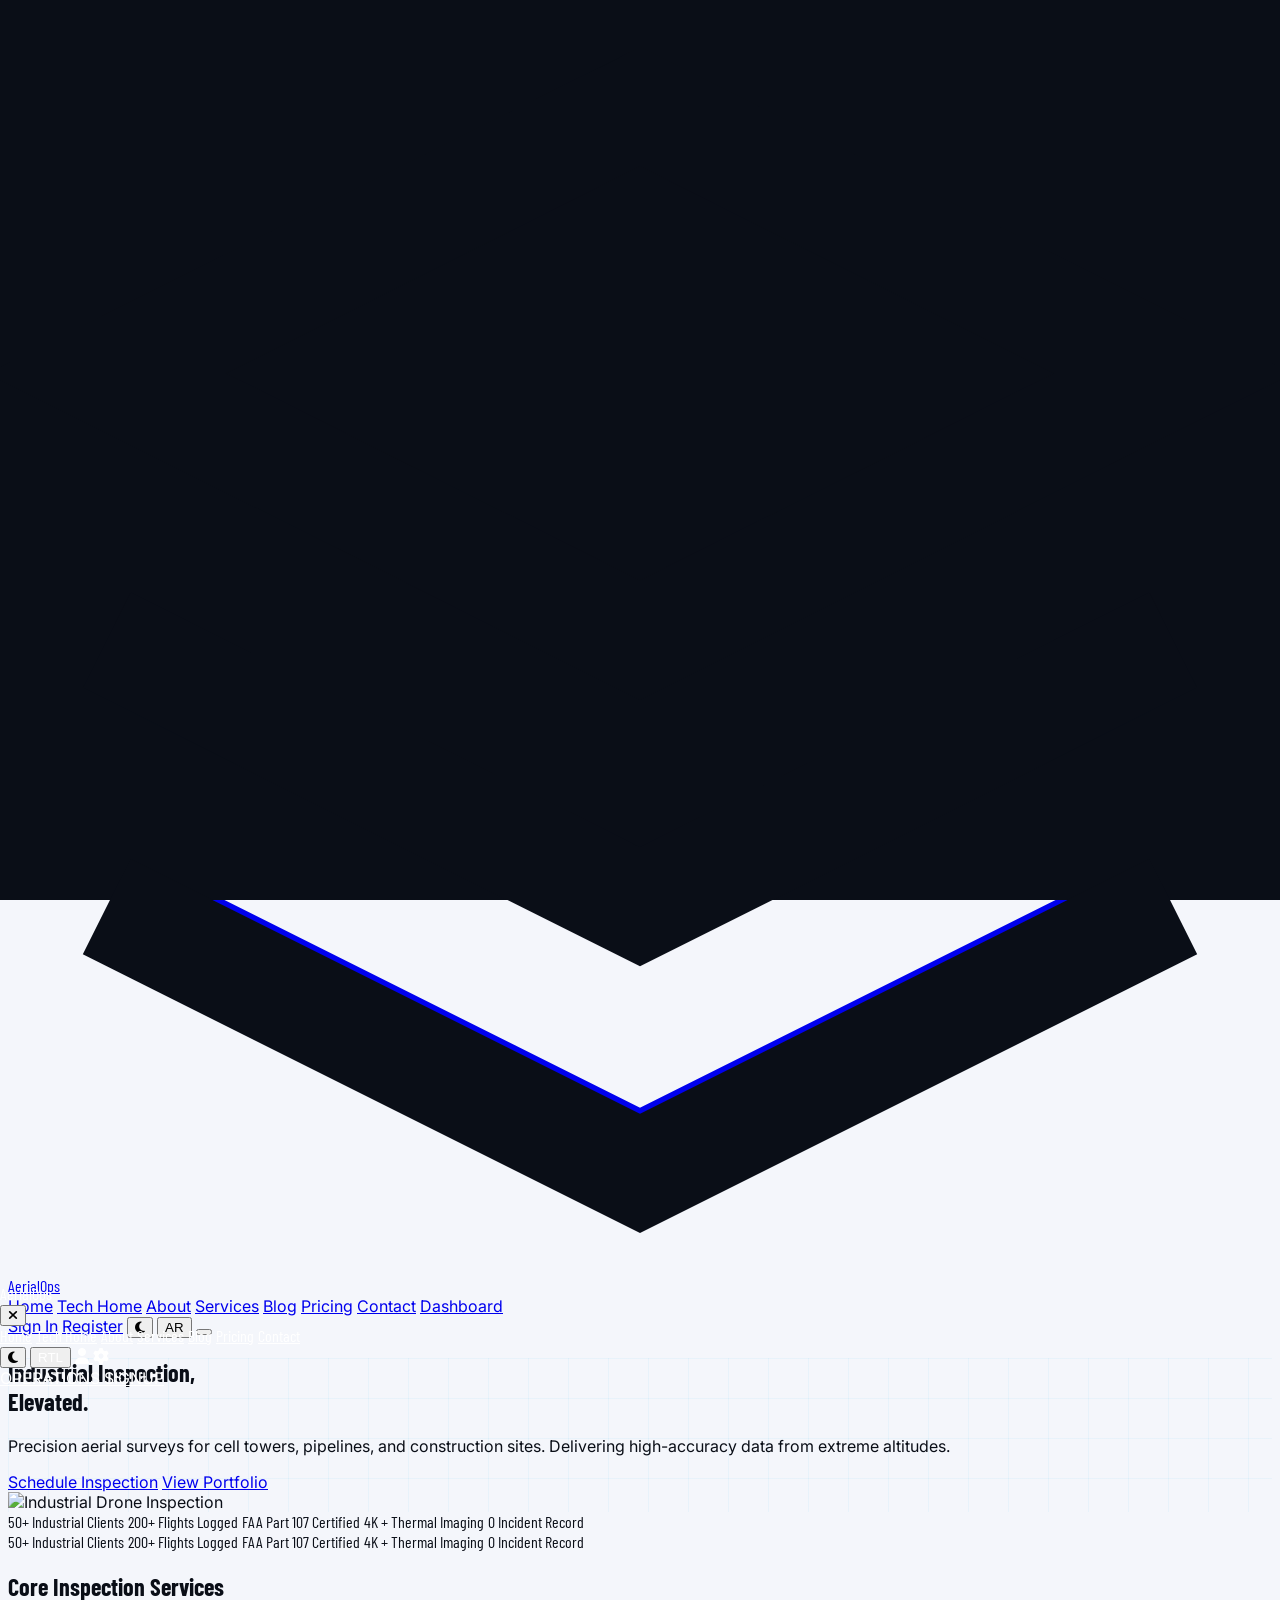
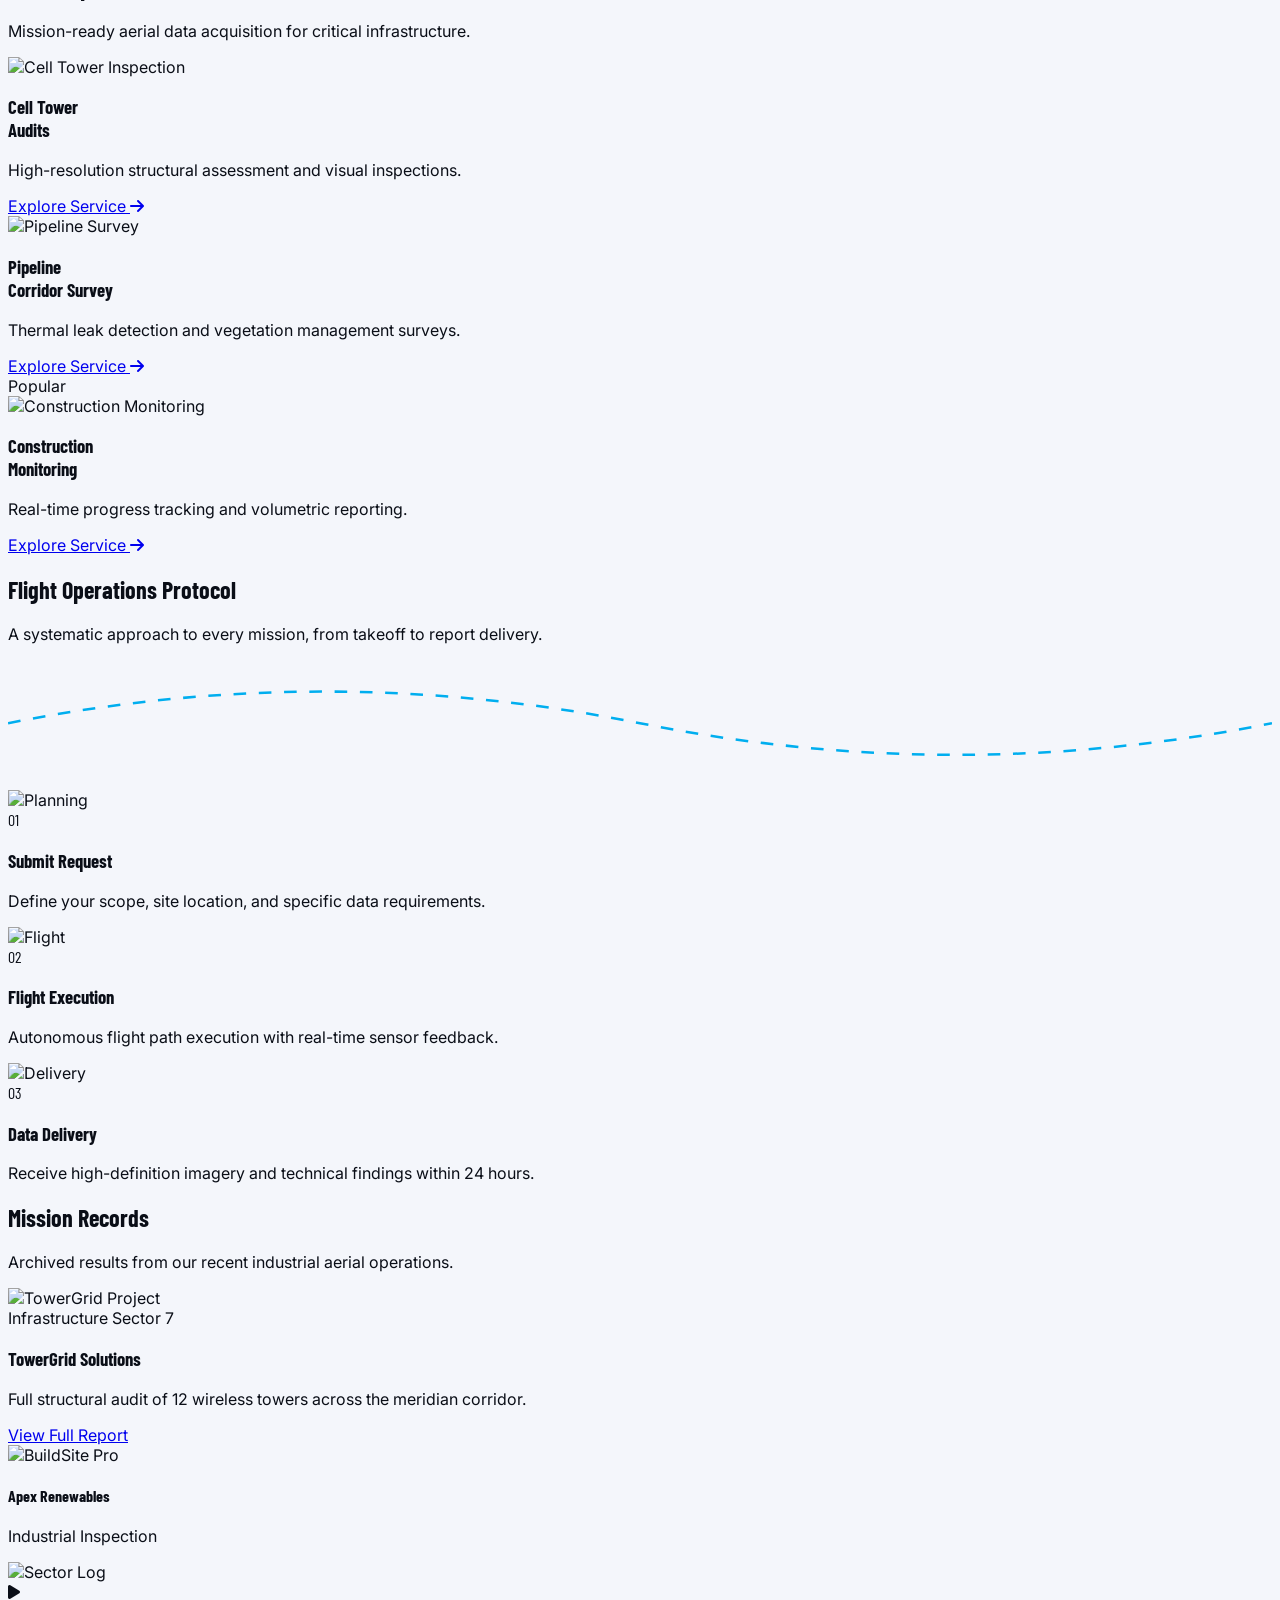
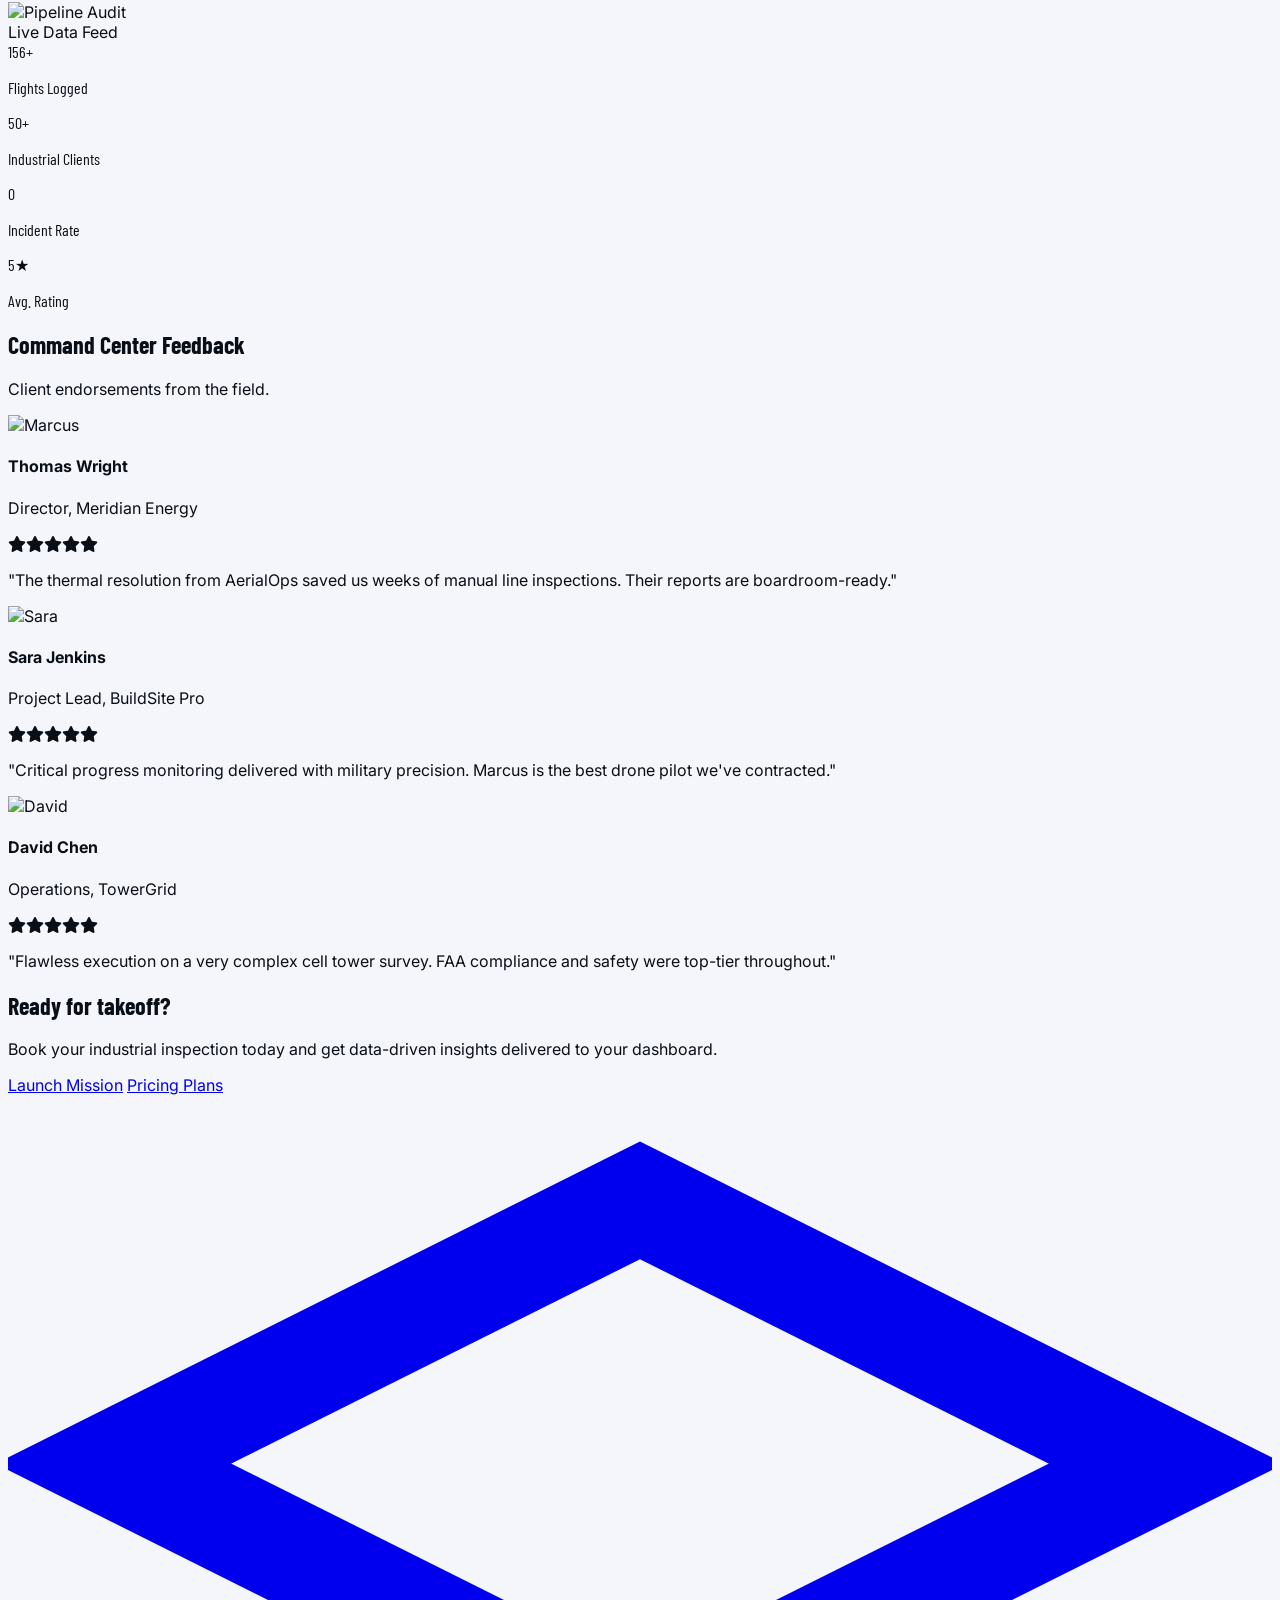
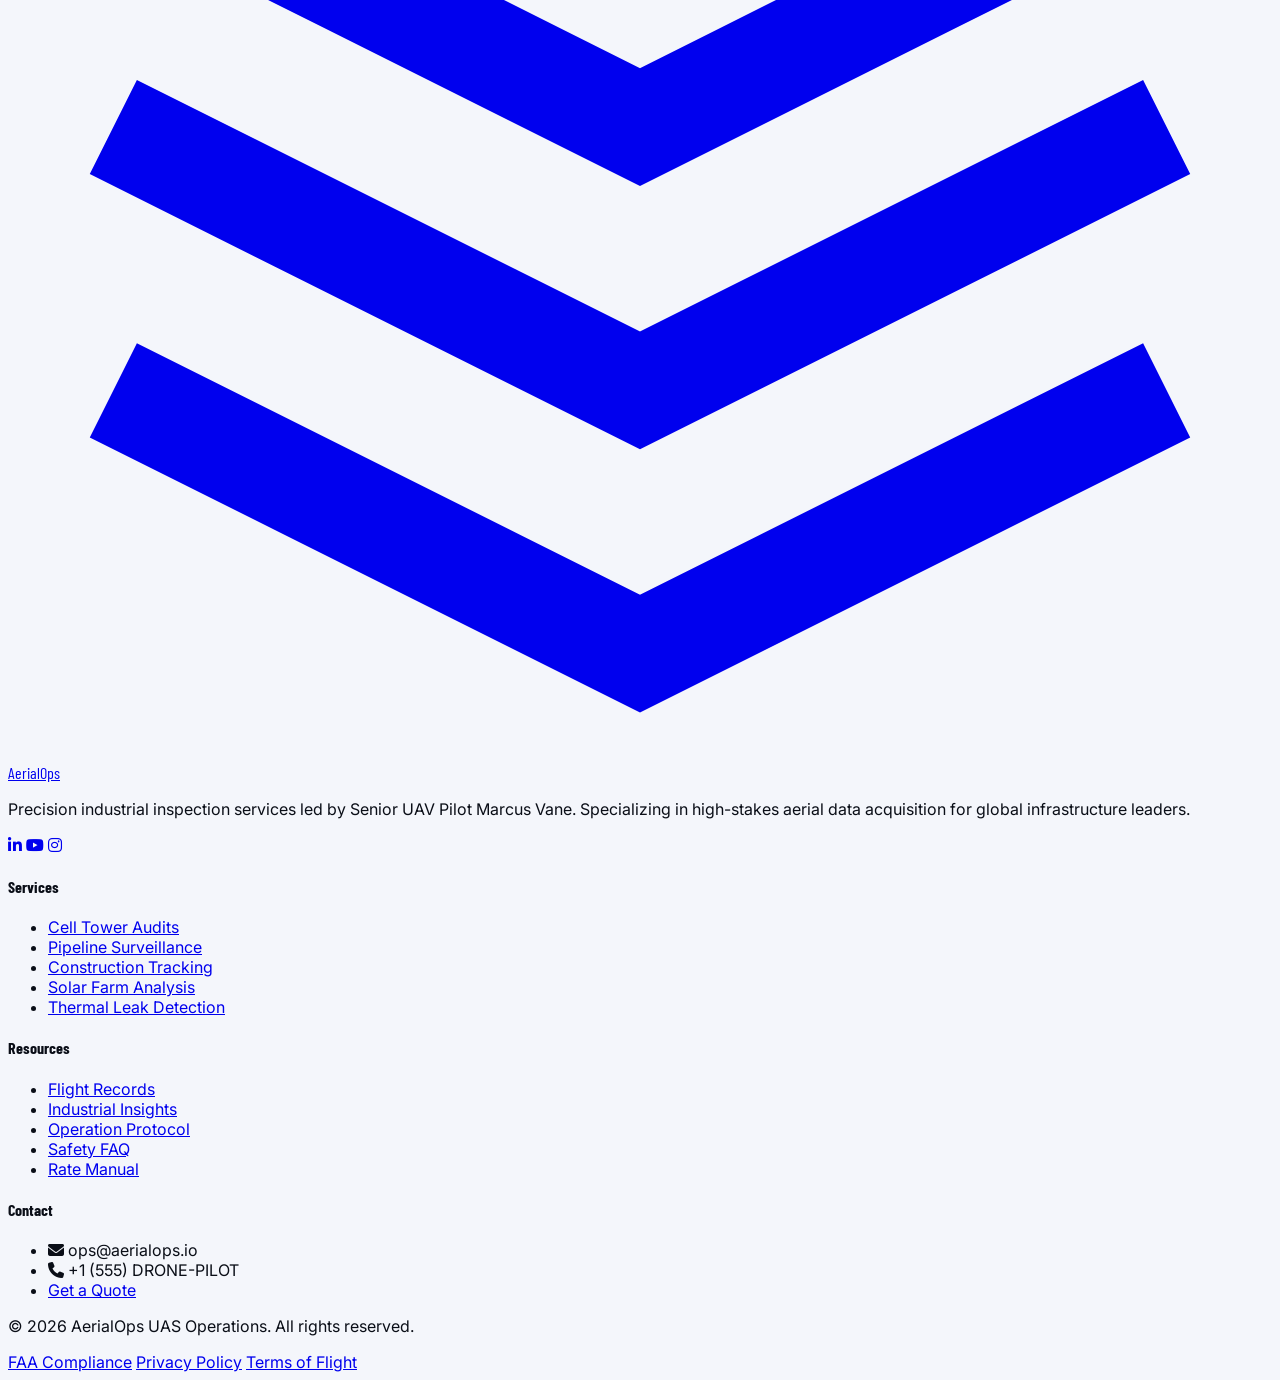
==== index.html @ 82e554b5 "Add files via upload First commit" ====
<!DOCTYPE html>
<html lang="en" dir="ltr" data-theme="light">

<head>
    <meta charset="UTF-8">
    <meta name="viewport" content="width=device-width, initial-scale=1, shrink-to-fit=no">
    <title>AerialOps — Industrial Drone Inspection Services</title>
    <meta name="description"
        content="Professional drone inspection services for cell towers, pipelines and construction sites. FAA certified. 200+ flights logged.">

    <!-- TAILWIND CDN -->
    <script src="https://cdn.tailwindcss.com"></script>
    <script>
        tailwind.config = {
            darkMode: 'class',
            theme: {
                extend: {
                    colors: {
                        primary: '#0A0E17',
                        secondary: '#E8EDF5',
                        accent: '#00AEEF',
                        status: '#F59E0B',
                        darkBg: '#080C14',
                        lightBg: '#F4F6FB',
                    },
                    fontFamily: {
                        'barlow-condensed': ['"Barlow Condensed"', 'sans-serif'],
                        'inter': ['Inter', 'sans-serif'],
                    }
                }
            }
        }
    </script>

    <!-- FONTS & ICONS -->
    <link rel="stylesheet" href="https://cdnjs.cloudflare.com/ajax/libs/font-awesome/6.4.0/css/all.min.css">
    <link rel="stylesheet" href="assets/css/style.css">
    <link rel="stylesheet" href="assets/css/dark-mode.css">
    <link rel="stylesheet" href="assets/css/rtl.css">
</head>

<body class="bg-lightBg text-primary dark:bg-darkBg dark:text-secondary selection:bg-accent selection:text-white">

    <!-- SKIP TO CONTENT -->
    <a href="#main-content"
        class="sr-only focus:not-sr-only fixed top-4 left-4 z-[100] bg-accent text-white px-4 py-2 rounded">Skip to
        content</a>

    <!-- HEADER -->
    <header
        class="fixed top-0 left-0 w-full z-50 bg-white/80 dark:bg-darkBg/80 backdrop-blur-md border-b border-gray-200 dark:border-white/10">
        <nav class="container mx-auto px-4 h-20 flex items-center justify-between">
            <!-- LOGO -->
            <a href="index.html" class="flex items-center gap-2 group">
                <div class="relative w-10 h-10 flex items-center justify-center">
                    <svg class="w-8 h-8 text-primary dark:text-secondary group-hover:text-accent transition-colors"
                        viewBox="0 0 24 24" fill="none" stroke="currentColor" stroke-width="2">
                        <path d="M12 2L2 7l10 5 10-5-10-5zM2 17l10 5 10-5M2 12l10 5 10-5"></path>
                    </svg>
                    <div
                        class="absolute inset-0 animate-propeller opacity-0 group-hover:opacity-20 pointer-events-none">
                        <div class="absolute top-0 left-1/2 -translate-x-1/2 w-1 h-3 bg-accent rounded-full"></div>
                        <div class="absolute bottom-0 left-1/2 -translate-x-1/2 w-1 h-3 bg-accent rounded-full"></div>
                    </div>
                </div>
                <span class="font-barlow-condensed text-2xl font-bold tracking-tight uppercase">AerialOps</span>
            </a>

            <!-- DESKTOP NAV -->
            <div class="hidden xl:flex items-center gap-8">
                <a href="index.html" class="nav-link font-medium hover:text-accent transition-colors">Home</a>
                <a href="home-2.html" class="nav-link font-medium hover:text-accent transition-colors">Tech Home</a>
                <a href="about.html" class="nav-link font-medium hover:text-accent transition-colors">About</a>
                <a href="services.html" class="nav-link font-medium hover:text-accent transition-colors">Services</a>
                <a href="blog.html" class="nav-link font-medium hover:text-accent transition-colors">Blog</a>
                <a href="pricing.html" class="nav-link font-medium hover:text-accent transition-colors">Pricing</a>
                <a href="contact.html" class="nav-link font-medium hover:text-accent transition-colors">Contact</a>
                <a href="dashboard.html" class="nav-link font-medium hover:text-accent transition-colors">Dashboard</a>
            </div>

            <!-- CTAs & TOGGLES -->
            <div class="flex items-center gap-4">
                <a href="login.html"
                    class="hidden sm:inline-block px-4 py-2 border-2 border-primary dark:border-secondary font-semibold rounded hover:bg-primary hover:text-white dark:hover:bg-secondary dark:hover:text-primary transition-all">Sign
                    In</a>
                <a href="signup.html"
                    class="hidden sm:inline-block bg-accent text-white px-4 py-2 rounded font-bold hover:scale-105 transition-transform active:scale-95">Register</a>

                <button onclick="toggleTheme()"
                    class="theme-toggle w-10 h-10 flex items-center justify-center rounded-full bg-gray-100 dark:bg-white/5 hover:bg-accent hover:text-white transition-colors">
                    <i class="fas fa-moon"></i>
                </button>

                <button onclick="toggleRTL()"
                    class="rtl-toggle w-10 h-10 flex items-center justify-center rounded-full bg-gray-100 dark:bg-white/5 hover:bg-accent hover:text-white transition-colors">
                    <span class="rtl-toggle-text font-bold text-sm">AR</span>
                </button>

                <button id="hamburger-btn"
                    class="xl:hidden w-10 h-10 flex flex-col justify-center items-center gap-1.5 focus:outline-none"
                    aria-label="Menu">
                    <span class="w-6 h-0.5 bg-primary dark:bg-secondary rounded-full transition-transform"></span>
                    <span class="w-6 h-0.5 bg-primary dark:bg-secondary rounded-full transition-opacity"></span>
                    <span class="w-6 h-0.5 bg-primary dark:bg-secondary rounded-full transition-transform"></span>
                </button>
            </div>
            <div id="mobile-menu"
                class="hidden fixed inset-0 z-[999] bg-primary dark:bg-darkBg flex flex-col items-center justify-between p-8 xl:hidden transition-all duration-300">

                <!-- Header Row -->
                <div class="w-full flex justify-between items-center pt-2">
                    <div class="flex items-center gap-2 group">
                        <div class="relative w-10 h-10 flex items-center justify-center">
                            <svg class="w-8 h-8 text-white group-hover:text-accent transition-colors"
                                viewBox="0 0 24 24" fill="none" stroke="currentColor" stroke-width="2">
                                <path d="M12 2L2 7l10 5 10-5-10-5zM2 17l10 5 10-5M2 12l10 5 10-5"></path>
                            </svg>
                            <div
                                class="absolute inset-0 animate-propeller opacity-0 group-hover:opacity-20 pointer-events-none">
                                <div class="absolute top-0 left-1/2 -translate-x-1/2 w-1 h-3 bg-accent rounded-full">
                                </div>
                                <div class="absolute bottom-0 left-1/2 -translate-x-1/2 w-1 h-3 bg-accent rounded-full">
                                </div>
                            </div>
                        </div>
                        <span
                            class="font-barlow-condensed text-2xl font-bold tracking-tight uppercase text-white">AerialOps</span>
                    </div>
                    <button id="close-menu-btn"
                        class="w-12 h-12 flex items-center justify-center rounded-full bg-white/10 text-white hover:bg-accent transition-all">
                        <i class="fas fa-times text-2xl"></i>
                    </button>
                </div>

                <!-- Main Navigation Links -->
                <div class="flex flex-col items-center gap-6 text-center">
                    <a href="index.html"
                        class="font-barlow-condensed text-4xl font-bold uppercase text-white hover:text-accent tracking-tighter transition-all">Home</a>
                    <a href="home-2.html"
                        class="font-barlow-condensed text-4xl font-bold uppercase text-white hover:text-accent tracking-tighter transition-all">Tech
                        Home</a>
                    <a href="about.html"
                        class="font-barlow-condensed text-4xl font-bold uppercase text-white hover:text-accent tracking-tighter transition-all">About</a>
                    <a href="services.html"
                        class="font-barlow-condensed text-4xl font-bold uppercase text-white hover:text-accent tracking-tighter transition-all">Services</a>
                    <a href="blog.html"
                        class="font-barlow-condensed text-4xl font-bold uppercase text-white hover:text-accent tracking-tighter transition-all">Blog</a>
                    <a href="pricing.html"
                        class="font-barlow-condensed text-4xl font-bold uppercase text-white hover:text-accent tracking-tighter transition-all">Pricing</a>
                    <a href="contact.html"
                        class="font-barlow-condensed text-4xl font-bold uppercase text-white hover:text-accent tracking-tighter transition-all">Contact</a>
                </div>

                <!-- Mission Action Deck -->
                <div class="w-full">
                    <div class="grid grid-cols-4 gap-4 mb-6">
                        <button onclick="toggleTheme()"
                            class="aspect-square flex items-center justify-center rounded-2xl bg-white/5 text-white hover:bg-accent transition-all">
                            <i class="fas fa-moon text-xl"></i>
                        </button>
                        <button onclick="toggleRTL()"
                            class="aspect-square flex items-center justify-center rounded-2xl bg-white/5 text-white hover:bg-accent transition-all">
                            <span class="font-bold text-xs uppercase">RTL</span>
                        </button>
                        <a href="login.html"
                            class="aspect-square flex items-center justify-center rounded-2xl bg-white/5 text-white hover:bg-accent transition-all">
                            <i class="fas fa-user text-xl"></i>
                        </a>
                        <a href="dashboard.html"
                            class="aspect-square flex items-center justify-center rounded-2xl bg-white/5 text-white hover:bg-accent transition-all">
                            <i class="fas fa-cog text-xl"></i>
                        </a>
                    </div>
                    <a href="signup.html"
                        class="w-full block text-center py-5 bg-accent text-white rounded-2xl font-black uppercase tracking-[0.2em] text-sm hover:scale-[1.02] transition-all active:scale-95 shadow-xl shadow-accent/20">OPERATIONS
                        SIGNUP</a>
                </div>
            </div>
    </header>

    <main id="main-content" class="pt-20">

        <!-- HERO SECTION -->
        <section class="h-screen min-h-[700px] relative overflow-hidden bg-primary grid-overlay">
            <div class="container mx-auto px-4 h-full flex flex-col lg:flex-row items-center justify-between gap-12">
                <!-- HERO TEXT -->
                <div class="lg:w-7/12 flex flex-col gap-6 z-10 hero-content text-start">
                    <h1 class="font-barlow-condensed text-5xl md:text-7xl font-extrabold uppercase text-secondary leading-tight tracking-tight reveal-on-scroll"
                        style="transition-delay: 0.1s">
                        Industrial Inspection, <br> <span class="text-accent">Elevated.</span>
                    </h1>
                    <p class="text-xl md:text-2xl text-secondary/80 max-w-xl font-light leading-relaxed reveal-on-scroll"
                        style="transition-delay: 0.3s">
                        Precision aerial surveys for cell towers, pipelines, and construction sites. Delivering
                        high-accuracy data from extreme altitudes.
                    </p>
                    <div class="flex flex-wrap gap-4 mt-6 reveal-on-scroll" style="transition-delay: 0.5s">
                        <a href="pricing.html"
                            class="bg-accent hover:bg-accent/80 text-white px-8 py-4 rounded-md font-bold text-lg transition-all animate-glow-pulse">Schedule
                            Inspection</a>
                        <a href="portfolio.html"
                            class="border-2 border-secondary text-secondary hover:bg-secondary hover:text-primary px-8 py-4 rounded-md font-bold text-lg transition-all">View
                            Portfolio</a>
                    </div>
                </div>

                <!-- HERO VISUAL -->
                <div class="lg:w-5/12 relative z-10 flex justify-center items-center">
                    <div class="relative animate-float-orbit">
                        <img src="https://images.unsplash.com/photo-1508614589041-895b88991e3e?w=800&q=80"
                            alt="Industrial Drone Inspection"
                            class="w-full max-w-[500px] rounded-3xl shadow-2xl shadow-accent/20 border-4 border-white/10 object-cover aspect-[4/3]"
                            loading="priority">



                    </div>
                    <!-- SCANNING LINE ANIMATION -->
                    <div
                        class="absolute inset-x-0 h-0.5 bg-accent/30 shadow-[0_0_15px_rgba(0,174,239,0.5)] z-20 animate-scan">
                    </div>
                </div>
            </div>

            <!-- CSS DOT PARTICLES -->
            <div class="absolute inset-0 z-0 pointer-events-none opacity-30">
                <div class="p-dot absolute top-[10%] left-[5%] w-2 h-2 bg-accent rounded-full animate-float"></div>
                <div
                    class="p-dot absolute top-[40%] left-[15%] w-3 h-3 bg-secondary rounded-full animate-float delay-75">
                </div>
                <div class="p-dot absolute top-[80%] left-[10%] w-1 h-1 bg-accent rounded-full animate-float delay-150">
                </div>
                <div
                    class="p-dot absolute top-[20%] right-[10%] w-2 h-2 bg-accent rounded-full animate-float delay-300">
                </div>
            </div>
        </section>

        <!-- SECTION 1: TRUST BAR (Marquee) -->
        <section class="py-12 bg-primary border-y border-white/10 overflow-hidden relative z-20">
            <div class="flex whitespace-nowrap animate-marquee">
                <div class="flex items-center gap-12 px-12">
                    <span class="font-barlow-condensed text-3xl text-secondary font-bold uppercase tracking-widest">50+
                        Industrial Clients</span>
                    <span class="w-2 h-2 bg-accent rounded-full"></span>
                    <span class="font-barlow-condensed text-3xl text-secondary font-bold uppercase tracking-widest">200+
                        Flights Logged</span>
                    <span class="w-2 h-2 bg-accent rounded-full"></span>
                    <span class="font-barlow-condensed text-3xl text-secondary font-bold uppercase tracking-widest">FAA
                        Part 107 Certified</span>
                    <span class="w-2 h-2 bg-accent rounded-full"></span>
                    <span class="font-barlow-condensed text-3xl text-secondary font-bold uppercase tracking-widest">4K +
                        Thermal Imaging</span>
                    <span class="w-2 h-2 bg-accent rounded-full"></span>
                    <span class="font-barlow-condensed text-3xl text-secondary font-bold uppercase tracking-widest">0
                        Incident Record</span>
                    <span class="w-2 h-2 bg-accent rounded-full"></span>
                </div>
                <!-- Duplicate for seamless loop -->
                <div class="flex items-center gap-12 px-12">
                    <span class="font-barlow-condensed text-3xl text-secondary font-bold uppercase tracking-widest">50+
                        Industrial Clients</span>
                    <span class="w-2 h-2 bg-accent rounded-full"></span>
                    <span class="font-barlow-condensed text-3xl text-secondary font-bold uppercase tracking-widest">200+
                        Flights Logged</span>
                    <span class="w-2 h-2 bg-accent rounded-full"></span>
                    <span class="font-barlow-condensed text-3xl text-secondary font-bold uppercase tracking-widest">FAA
                        Part 107 Certified</span>
                    <span class="w-2 h-2 bg-accent rounded-full"></span>
                    <span class="font-barlow-condensed text-3xl text-secondary font-bold uppercase tracking-widest">4K +
                        Thermal Imaging</span>
                    <span class="w-2 h-2 bg-accent rounded-full"></span>
                    <span class="font-barlow-condensed text-3xl text-secondary font-bold uppercase tracking-widest">0
                        Incident Record</span>
                    <span class="w-2 h-2 bg-accent rounded-full"></span>
                </div>
            </div>
        </section>

        <!-- SECTION 2: SERVICES OVERVIEW (Angled Cards) -->
        <section class="py-20 bg-lightBg dark:bg-darkBg overflow-hidden">
            <div class="container mx-auto px-4">
                <div class="text-center mb-16 reveal-on-scroll">
                    <h2 class="font-barlow-condensed text-4xl md:text-5xl font-bold uppercase tracking-wide">Core
                        Inspection Services</h2>
                    <p class="text-lg mt-3 max-w-2xl mx-auto opacity-70">Mission-ready aerial data acquisition for
                        critical infrastructure.</p>
                </div>

                <div class="grid grid-cols-1 md:grid-cols-3 gap-8">
                    <!-- CARD 1 -->
                    <div class="group relative h-[450px] rounded-3xl overflow-hidden transition-all duration-500 lg:rotate-[-1deg] hover:rotate-0 reveal-on-scroll shadow-xl"
                        style="transition-delay: 0.1s">
                        <img src="https://images.unsplash.com/photo-1542744173-8e7e53415bb0?w=800&q=80"
                            alt="Cell Tower Inspection"
                            class="absolute inset-0 w-full h-full object-cover transition-transform duration-700 group-hover:scale-110">
                        <div class="absolute inset-0 bg-gradient-to-t from-primary/90 via-primary/30 to-transparent">
                        </div>
                        <div class="absolute inset-0 p-8 flex flex-col justify-end">
                            <h3 class="font-barlow-condensed text-3xl font-bold text-white mb-2 uppercase">Cell Tower
                                <br>Audits
                            </h3>
                            <p class="text-white/80 mb-6">High-resolution structural assessment and visual inspections.
                            </p>
                            <a href="service-details.html"
                                class="inline-flex items-center text-accent font-bold group-hover:gap-2 transition-all">Explore
                                Service <i class="fas fa-arrow-right ml-2 group-hover:ml-4 transition-all"></i></a>
                        </div>
                    </div>
                    <!-- CARD 2 -->
                    <div class="group relative h-[450px] rounded-3xl overflow-hidden transition-all duration-500 lg:rotate-0 reveal-on-scroll shadow-xl"
                        style="transition-delay: 0.2s">
                        <img src="https://images.unsplash.com/photo-1563906267088-b029e7101114?w=800&q=80"
                            alt="Pipeline Survey"
                            class="absolute inset-0 w-full h-full object-cover transition-transform duration-700 group-hover:scale-110">
                        <div class="absolute inset-0 bg-gradient-to-t from-primary/90 via-primary/30 to-transparent">
                        </div>
                        <div class="absolute inset-0 p-8 flex flex-col justify-end">
                            <h3 class="font-barlow-condensed text-3xl font-bold text-white mb-2 uppercase">Pipeline
                                <br>Corridor Survey
                            </h3>
                            <p class="text-white/80 mb-6">Thermal leak detection and vegetation management surveys.</p>
                            <a href="service-details.html"
                                class="inline-flex items-center text-accent font-bold group-hover:gap-2 transition-all">Explore
                                Service <i class="fas fa-arrow-right ml-2 group-hover:ml-4 transition-all"></i></a>
                        </div>
                        <div class="absolute top-6 right-6 px-4 py-1 bg-accent/20 border border-accent/50 rounded-full">
                            <span class="text-accent text-xs font-bold uppercase tracking-widest">Popular</span>
                        </div>
                    </div>
                    <!-- CARD 3 -->
                    <div class="group relative h-[450px] rounded-3xl overflow-hidden transition-all duration-500 lg:rotate-[1deg] hover:rotate-0 reveal-on-scroll shadow-xl"
                        style="transition-delay: 0.3s">
                        <img src="https://images.unsplash.com/photo-1581092160562-40aa08e78837?w=800&q=80"
                            alt="Construction Monitoring"
                            class="absolute inset-0 w-full h-full object-cover transition-transform duration-700 group-hover:scale-110">
                        <div class="absolute inset-0 bg-gradient-to-t from-primary/90 via-primary/30 to-transparent">
                        </div>
                        <div class="absolute inset-0 p-8 flex flex-col justify-end">
                            <h3 class="font-barlow-condensed text-3xl font-bold text-white mb-2 uppercase">Construction
                                <br>Monitoring
                            </h3>
                            <p class="text-white/80 mb-6">Real-time progress tracking and volumetric reporting.</p>
                            <a href="service-details.html"
                                class="inline-flex items-center text-accent font-bold group-hover:gap-2 transition-all">Explore
                                Service <i class="fas fa-arrow-right ml-2 group-hover:ml-4 transition-all"></i></a>
                        </div>
                    </div>
                </div>
            </div>
        </section>

        <!-- SECTION 3: HOW IT WORKS (Flight Path Timeline) -->
        <section class="py-20 bg-secondary dark:bg-primary/30 relative">
            <div class="container mx-auto px-4">
                <div class="text-center mb-16 reveal-on-scroll">
                    <h2 class="font-barlow-condensed text-4xl md:text-5xl font-bold uppercase tracking-wide">Flight
                        Operations Protocol</h2>
                    <p class="text-lg mt-3 max-w-2xl mx-auto opacity-70">A systematic approach to every mission, from
                        takeoff to report delivery.</p>
                </div>

                <div class="relative max-w-5xl mx-auto">
                    <!-- SVG DASHED PATH (Desktop only) -->
                    <svg class="absolute top-1/2 left-0 w-full h-12 -translate-y-1/2 hidden lg:block pointer-events-none"
                        viewBox="0 0 1000 100" fill="none">
                        <path d="M0 50 Q 250 0 500 50 T 1000 50" stroke="#00AEEF" stroke-width="2"
                            stroke-dasharray="10 10" class="draw-path" />
                    </svg>

                    <div class="grid grid-cols-1 lg:grid-cols-3 gap-12 relative z-10">
                        <!-- STEP 1 -->
                        <div class="flex flex-col items-center text-center reveal-on-scroll"
                            style="transition-delay: 0.1s">
                            <div
                                class="w-32 h-32 rounded-full overflow-hidden border-4 border-accent shadow-lg mb-6 relative">
                                <img src="https://images.unsplash.com/photo-1551288049-bebda4e38f71?w=400&q=80"
                                    alt="Planning" class="w-full h-full object-cover">
                                <div class="absolute inset-0 bg-accent/20 flex items-center justify-center">
                                    <span
                                        class="text-accent font-barlow-condensed text-4xl font-extrabold drop-shadow-lg">01</span>
                                </div>
                            </div>
                            <h3 class="font-barlow-condensed text-2xl font-bold uppercase mb-2">Submit Request</h3>
                            <p class="opacity-70">Define your scope, site location, and specific data requirements.</p>
                        </div>
                        <!-- STEP 2 -->
                        <div class="flex flex-col items-center text-center reveal-on-scroll"
                            style="transition-delay: 0.3s">
                            <div
                                class="w-32 h-32 rounded-full overflow-hidden border-4 border-accent shadow-lg mb-6 relative animate-altitude-drift">
                                <img src="https://images.unsplash.com/photo-1521737604893-d14cc237f11d?w=400&q=80"
                                    alt="Flight" class="w-full h-full object-cover">
                                <div class="absolute inset-0 bg-accent/20 flex items-center justify-center">
                                    <span
                                        class="text-accent font-barlow-condensed text-4xl font-extrabold drop-shadow-lg">02</span>
                                </div>
                            </div>
                            <h3 class="font-barlow-condensed text-2xl font-bold uppercase mb-2">Flight Execution</h3>
                            <p class="opacity-70">Autonomous flight path execution with real-time sensor feedback.</p>
                        </div>
                        <!-- STEP 3 -->
                        <div class="flex flex-col items-center text-center reveal-on-scroll"
                            style="transition-delay: 0.5s">
                            <div
                                class="w-32 h-32 rounded-full overflow-hidden border-4 border-accent shadow-lg mb-6 relative">
                                <img src="https://images.unsplash.com/photo-1544383835-bda2bc66a55d?w=400&q=80"
                                    alt="Delivery" class="w-full h-full object-cover">
                                <div class="absolute inset-0 bg-accent/20 flex items-center justify-center">
                                    <span
                                        class="text-accent font-barlow-condensed text-4xl font-extrabold drop-shadow-lg">03</span>
                                </div>
                            </div>
                            <h3 class="font-barlow-condensed text-2xl font-bold uppercase mb-2">Data Delivery</h3>
                            <p class="opacity-70">Receive high-definition imagery and technical findings within 24
                                hours.</p>
                        </div>
                    </div>
                </div>
            </div>
        </section>

        <!-- SECTION 4: PORTFOLIO PREVIEW (Cinematic Hover Gallery) -->
        <section class="py-20 bg-white dark:bg-darkBg">
            <div class="container mx-auto px-4">
                <div class="text-center mb-16 reveal-on-scroll">
                    <h2 class="font-barlow-condensed text-4xl md:text-5xl font-bold uppercase tracking-wide">Mission
                        Records</h2>
                    <p class="text-lg mt-3 max-w-2xl mx-auto opacity-70">Archived results from our recent industrial
                        aerial operations.</p>
                </div>

                <div class="grid grid-cols-1 md:grid-cols-4 md:grid-rows-2 gap-4 h-[900px]">
                    <!-- PROJECT 1 (Large) -->
                    <div
                        class="md:col-span-2 md:row-span-2 relative group overflow-hidden rounded-2xl reveal-on-scroll shadow-lg">
                        <img src="https://images.unsplash.com/photo-1542744173-8e7e53415bb0?w=1200&q=80"
                            alt="TowerGrid Project"
                            class="absolute inset-0 w-full h-full object-cover transition-transform duration-1000 group-hover:scale-105">
                        <div class="absolute inset-0 bg-primary/40 group-hover:bg-primary/20 transition-all"></div>
                        <div class="absolute top-6 left-6 flex gap-2">
                            <span
                                class="px-3 py-1 bg-accent/80 text-white text-xs font-bold uppercase rounded">Infrastructure</span>
                            <span class="px-3 py-1 bg-primary/80 text-white text-xs font-bold uppercase rounded">Sector
                                7</span>
                        </div>
                        <div class="absolute inset-0 flex items-center justify-center opacity-0 group-hover:opacity-100 transition-all duration-500 bg-primary/60 backdrop-blur-sm -translate-y-full group-hover:translate-y-0"
                            style="clip-path: polygon(0 0, 100% 0, 100% 100%, 0 100%);">
                            <div class="text-center p-8">
                                <h3 class="font-barlow-condensed text-4xl font-bold text-white mb-4 uppercase">TowerGrid
                                    Solutions</h3>
                                <p class="text-white/80 max-w-sm mb-6 mx-auto">Full structural audit of 12 wireless
                                    towers across the meridian corridor.</p>
                                <a href="service-details.html"
                                    class="bg-accent text-white px-6 py-3 rounded-md font-bold hover:scale-105 transition-all inline-block">View
                                    Full Report</a>
                            </div>
                        </div>
                    </div>

                    <!-- PROJECT 2 -->
                    <div class="md:col-span-2 md:row-span-1 relative group overflow-hidden rounded-2xl reveal-on-scroll shadow-lg"
                        style="transition-delay: 0.2s">
                        <img src="https://images.unsplash.com/photo-1593941707882-a5bba14938c7?w=800&q=80"
                            alt="BuildSite Pro" class="absolute inset-0 w-full h-full object-cover">
                        <div class="absolute inset-0 bg-primary/40 group-hover:bg-primary/20 transition-all"></div>
                        <div class="absolute bottom-6 left-6">
                            <h4 class="text-white font-barlow-condensed text-xl font-bold uppercase">Apex Renewables
                            </h4>
                            <p class="text-white/60 text-sm italic">Industrial Inspection</p>
                        </div>
                    </div>

                    <!-- PROJECT 3 -->
                    <div class="md:col-span-1 md:row-span-1 relative group overflow-hidden rounded-2xl reveal-on-scroll shadow-lg"
                        style="transition-delay: 0.3s">
                        <img src="https://images.unsplash.com/photo-1542744173-8e7e53415bb0?w=600&q=80" alt="Sector Log"
                            class="absolute inset-0 w-full h-full object-cover">
                        <div class="absolute inset-0 bg-primary/40"></div>
                        <div class="absolute inset-0 flex items-center justify-center">
                            <i class="fas fa-play text-white/50 text-4xl"></i>
                        </div>
                    </div>

                    <!-- PROJECT 4 -->
                    <div class="md:col-span-1 md:row-span-1 relative group overflow-hidden rounded-2xl reveal-on-scroll shadow-lg"
                        style="transition-delay: 0.4s">
                        <img src="https://images.unsplash.com/photo-1581092160562-40aa08e78837?w=600&q=80"
                            alt="Pipeline Audit" class="absolute inset-0 w-full h-full object-cover">
                        <div class="absolute inset-0 bg-primary/40"></div>
                        <div class="absolute bottom-4 right-4">
                            <span class="text-accent text-[10px] font-bold uppercase tracking-[0.2em]">Live Data
                                Feed</span>
                        </div>
                    </div>
                </div>
            </div>
        </section>

        <!-- SECTION 5: STATS COUNTER (Radar Dashboard) -->
        <section class="py-24 bg-primary text-secondary relative overflow-hidden">
            <div class="absolute inset-0 grid-overlay opacity-10"></div>

            <!-- RADAR ANIMATION -->
            <div
                class="absolute left-1/2 top-1/2 -translate-x-1/2 -translate-y-1/2 w-[600px] h-[600px] pointer-events-none opacity-20">
                <div class="absolute inset-0 border border-accent/20 rounded-full"></div>
                <div class="absolute inset-[15%] border border-accent/20 rounded-full"></div>
                <div class="absolute inset-[30%] border border-accent/20 rounded-full"></div>
                <div class="absolute inset-[45%] border border-accent/20 rounded-full"></div>
                <div
                    class="absolute top-1/2 left-1/2 w-[1px] h-[300px] bg-accent origin-bottom -translate-x-1/2 -translate-y-full animate-radar-scan">
                </div>
            </div>

            <div class="container mx-auto px-4 relative z-10">
                <div class="grid grid-cols-2 lg:grid-cols-4 gap-8">
                    <!-- STAT 1 -->
                    <div class="text-center group">
                        <div class="relative inline-block mb-4">
                            <div
                                class="absolute inset-0 bg-accent/20 rounded-full blur-xl group-hover:animate-glow-pulse">
                            </div>
                            <span
                                class="relative font-barlow-condensed text-6xl md:text-7xl font-bold tracking-tighter text-accent stats-counter"
                                data-count-end="200" data-suffix="+">0+</span>
                        </div>
                        <p
                            class="font-barlow-condensed text-xl font-semibold uppercase tracking-widest text-secondary/60">
                            Flights Logged</p>
                    </div>
                    <!-- STAT 2 -->
                    <div class="text-center group">
                        <div class="relative inline-block mb-4">
                            <div
                                class="absolute inset-0 bg-accent/20 rounded-full blur-xl group-hover:animate-glow-pulse">
                            </div>
                            <span
                                class="relative font-barlow-condensed text-6xl md:text-7xl font-bold tracking-tighter text-accent stats-counter"
                                data-count-end="50" data-suffix="+">0+</span>
                        </div>
                        <p
                            class="font-barlow-condensed text-xl font-semibold uppercase tracking-widest text-secondary/60">
                            Industrial Clients</p>
                    </div>
                    <!-- STAT 3 -->
                    <div class="text-center group">
                        <div class="relative inline-block mb-4">
                            <div
                                class="absolute inset-0 bg-accent/20 rounded-full blur-xl group-hover:animate-glow-pulse">
                            </div>
                            <span
                                class="relative font-barlow-condensed text-6xl md:text-7xl font-bold tracking-tighter text-accent stats-counter"
                                data-count-end="0" data-suffix="">0</span>
                        </div>
                        <p
                            class="font-barlow-condensed text-xl font-semibold uppercase tracking-widest text-secondary/60">
                            Incident Rate</p>
                    </div>
                    <!-- STAT 4 -->
                    <div class="text-center group">
                        <div class="relative inline-block mb-4">
                            <div
                                class="absolute inset-0 bg-accent/20 rounded-full blur-xl group-hover:animate-glow-pulse">
                            </div>
                            <span
                                class="relative font-barlow-condensed text-6xl md:text-7xl font-bold tracking-tighter text-accent stats-counter"
                                data-count-end="5" data-suffix="★">0★</span>
                        </div>
                        <p
                            class="font-barlow-condensed text-xl font-semibold uppercase tracking-widest text-secondary/60">
                            Avg. Rating</p>
                    </div>
                </div>
            </div>
        </section>

        <!-- SECTION 6: TESTIMONIALS (Split Layout) -->
        <section class="py-0">
            <!-- TOP HALF: Testimonials -->
            <div class="py-20 bg-secondary dark:bg-primary/50">
                <div class="container mx-auto px-4">
                    <div class="text-center mb-16 reveal-on-scroll">
                        <h2 class="font-barlow-condensed text-4xl md:text-5xl font-bold uppercase tracking-wide">Command
                            Center Feedback</h2>
                        <p class="text-lg mt-3 max-w-2xl mx-auto opacity-70">Client endorsements from the field.</p>
                    </div>

                    <div class="grid grid-cols-1 md:grid-cols-3 gap-8">
                        <!-- TESTIMONIAL 1 -->
                        <div
                            class="bg-white dark:bg-darkBg p-8 rounded-2xl shadow-lg reveal-on-scroll border border-gray-100 dark:border-white/5">
                            <div class="flex items-center gap-4 mb-6">
                                <img src="https://images.unsplash.com/photo-1560250097-0b93528c311a?w=150&q=80"
                                    alt="Marcus" class="w-16 h-16 rounded-full object-cover">
                                <div>
                                    <h4 class="font-bold">Thomas Wright</h4>
                                    <p class="text-sm opacity-60">Director, Meridian Energy</p>
                                </div>
                            </div>
                            <div class="flex gap-1 mb-4 text-accent">
                                <i class="fas fa-star"></i><i class="fas fa-star"></i><i class="fas fa-star"></i><i
                                    class="fas fa-star"></i><i class="fas fa-star"></i>
                            </div>
                            <p class="italic opacity-80 leading-relaxed">"The thermal resolution from AerialOps saved us
                                weeks of manual line inspections. Their reports are boardroom-ready."</p>
                        </div>
                        <!-- TESTIMONIAL 2 -->
                        <div class="bg-white dark:bg-darkBg p-8 rounded-2xl shadow-lg reveal-on-scroll border border-gray-100 dark:border-white/5"
                            style="transition-delay: 0.2s">
                            <div class="flex items-center gap-4 mb-6">
                                <img src="https://images.unsplash.com/photo-1573496359142-b8d87734a5a2?w=150&q=80"
                                    alt="Sara" class="w-16 h-16 rounded-full object-cover">
                                <div>
                                    <h4 class="font-bold">Sara Jenkins</h4>
                                    <p class="text-sm opacity-60">Project Lead, BuildSite Pro</p>
                                </div>
                            </div>
                            <div class="flex gap-1 mb-4 text-accent">
                                <i class="fas fa-star"></i><i class="fas fa-star"></i><i class="fas fa-star"></i><i
                                    class="fas fa-star"></i><i class="fas fa-star"></i>
                            </div>
                            <p class="italic opacity-80 leading-relaxed">"Critical progress monitoring delivered with
                                military precision. Marcus is the best drone pilot we've contracted."</p>
                        </div>
                        <!-- TESTIMONIAL 3 -->
                        <div class="bg-white dark:bg-darkBg p-8 rounded-2xl shadow-lg reveal-on-scroll border border-gray-100 dark:border-white/5"
                            style="transition-delay: 0.4s">
                            <div class="flex items-center gap-4 mb-6">
                                <img src="https://images.unsplash.com/photo-1472099645785-5658abf4ff4e?w=150&q=80"
                                    alt="David" class="w-16 h-16 rounded-full object-cover">
                                <div>
                                    <h4 class="font-bold">David Chen</h4>
                                    <p class="text-sm opacity-60">Operations, TowerGrid</p>
                                </div>
                            </div>
                            <div class="flex gap-1 mb-4 text-accent">
                                <i class="fas fa-star"></i><i class="fas fa-star"></i><i class="fas fa-star"></i><i
                                    class="fas fa-star"></i><i class="fas fa-star"></i>
                            </div>
                            <p class="italic opacity-80 leading-relaxed">"Flawless execution on a very complex cell
                                tower survey. FAA compliance and safety were top-tier throughout."</p>
                        </div>
                    </div>
                </div>
            </div>

            <!-- BOTTOM HALF: CTA Banner -->
            <div class="relative bg-accent py-20 overflow-hidden">
                <div class="absolute inset-0 grid-overlay opacity-20"></div>
                <!-- Diagonal clip path divider -->
                <div class="absolute -top-1 left-0 w-full h-12 bg-secondary dark:bg-primary/50"
                    style="clip-path: polygon(0 0, 100% 0, 100% 10%, 0 100%);"></div>

                <div class="container mx-auto px-4 relative z-10 text-center">
                    <h2 class="font-barlow-condensed text-5xl md:text-7xl font-black text-white uppercase mb-8">Ready
                        for takeoff?</h2>
                    <p class="text-xl text-white/90 mb-10 max-w-xl mx-auto font-medium">Book your industrial inspection
                        today and get data-driven insights delivered to your dashboard.</p>
                    <div class="flex flex-col sm:flex-row gap-4 justify-center">
                        <a href="contact.html"
                            class="bg-primary text-white px-10 py-5 rounded-md font-bold text-xl hover:scale-105 transition-all shadow-xl">Launch
                            Mission</a>
                        <a href="pricing.html"
                            class="bg-white/10 backdrop-blur-md border-2 border-white text-white px-10 py-5 rounded-md font-bold text-xl hover:bg-white hover:text-accent transition-all">Pricing
                            Plans</a>
                    </div>
                </div>
            </div>
        </section>

    </main>

    <!-- FOOTER -->
    <footer class="bg-primary pt-20 pb-10 border-t border-white/5">
        <div class="container mx-auto px-4">
            <div class="grid grid-cols-1 md:grid-cols-2 lg:grid-cols-4 gap-12 mb-16">
                <!-- COL 1: ABOUT -->
                <div class="flex flex-col gap-6">
                    <a href="index.html" class="flex items-center gap-2 group">
                        <div class="relative w-10 h-10 flex items-center justify-center">
                            <svg class="w-8 h-8 text-accent group-hover:text-white transition-colors"
                                viewBox="0 0 24 24" fill="none" stroke="currentColor" stroke-width="2">
                                <path d="M12 2L2 7l10 5 10-5-10-5zM2 17l10 5 10-5M2 12l10 5 10-5"></path>
                            </svg>
                            <div
                                class="absolute inset-0 animate-propeller opacity-0 group-hover:opacity-20 pointer-events-none">
                                <div class="absolute top-0 left-1/2 -translate-x-1/2 w-1 h-3 bg-accent rounded-full">
                                </div>
                                <div class="absolute bottom-0 left-1/2 -translate-x-1/2 w-1 h-3 bg-accent rounded-full">
                                </div>
                            </div>
                        </div>
                        <span
                            class="font-barlow-condensed text-2xl font-bold tracking-tight uppercase text-white">AerialOps</span>
                    </a>
                    <p class="text-secondary/60 leading-relaxed">
                        Precision industrial inspection services led by Senior UAV Pilot Marcus Vane. Specializing in
                        high-stakes aerial data acquisition for global infrastructure leaders.
                    </p>
                    <div class="flex gap-4">
                        <a href="#"
                            class="w-10 h-10 flex items-center justify-center rounded-full bg-white/5 text-white hover:bg-accent hover:text-white transition-colors"
                            aria-label="LinkedIn"><i class="fab fa-linkedin-in"></i></a>
                        <a href="#"
                            class="w-10 h-10 flex items-center justify-center rounded-full bg-white/5 text-white hover:bg-accent hover:text-white transition-colors"
                            aria-label="YouTube"><i class="fab fa-youtube"></i></a>
                        <a href="#"
                            class="w-10 h-10 flex items-center justify-center rounded-full bg-white/5 text-white hover:bg-accent hover:text-white transition-colors"
                            aria-label="Instagram"><i class="fab fa-instagram"></i></a>
                    </div>
                </div>

                <!-- COL 2: SERVICES -->
                <div>
                    <h4 class="font-barlow-condensed text-xl font-bold uppercase text-white mb-6 tracking-wider">
                        Services</h4>
                    <ul class="flex flex-col gap-3">
                        <li><a href="service-details.html"
                                class="text-secondary/60 hover:text-accent transition-colors">Cell Tower Audits</a></li>
                        <li><a href="service-details.html"
                                class="text-secondary/60 hover:text-accent transition-colors">Pipeline Surveillance</a>
                        </li>
                        <li><a href="service-details.html"
                                class="text-secondary/60 hover:text-accent transition-colors">Construction Tracking</a>
                        </li>
                        <li><a href="service-details.html"
                                class="text-secondary/60 hover:text-accent transition-colors">Solar Farm Analysis</a>
                        </li>
                        <li><a href="service-details.html"
                                class="text-secondary/60 hover:text-accent transition-colors">Thermal Leak Detection</a>
                        </li>
                    </ul>
                </div>

                <!-- COL 3: RESOURCES -->
                <div>
                    <h4 class="font-barlow-condensed text-xl font-bold uppercase text-white mb-6 tracking-wider">
                        Resources</h4>
                    <ul class="flex flex-col gap-3">
                        <li><a href="portfolio.html"
                                class="text-secondary/60 hover:text-accent transition-colors">Flight Records</a></li>
                        <li><a href="blog.html" class="text-secondary/60 hover:text-accent transition-colors">Industrial
                                Insights</a></li>
                        <li><a href="how-it-works.html"
                                class="text-secondary/60 hover:text-accent transition-colors">Operation Protocol</a>
                        </li>
                        <li><a href="faq.html" class="text-secondary/60 hover:text-accent transition-colors">Safety
                                FAQ</a></li>
                        <li><a href="pricing.html" class="text-secondary/60 hover:text-accent transition-colors">Rate
                                Manual</a></li>
                    </ul>
                </div>

                <!-- COL 4: CONTACT -->
                <div>
                    <h4 class="font-barlow-condensed text-xl font-bold uppercase text-white mb-6 tracking-wider">Contact
                    </h4>
                    <ul class="flex flex-col gap-4">
                        <li class="flex items-center gap-3 text-secondary/60">
                            <i class="fas fa-envelope text-accent"></i>
                            ops@aerialops.io
                        </li>
                        <li class="flex items-center gap-3 text-secondary/60">
                            <i class="fas fa-phone text-accent"></i>
                            +1 (555) DRONE-PILOT
                        </li>
                        <li class="mt-4">
                            <a href="contact.html"
                                class="bg-white/5 border border-white/10 text-white block text-center py-3 rounded hover:bg-white hover:text-primary font-bold transition-all uppercase tracking-widest text-sm">Get
                                a Quote</a>
                        </li>
                    </ul>
                </div>
            </div>

            <!-- COPYRIGHT -->
            <div class="pt-8 border-t border-white/5 flex flex-col md:flex-row justify-between items-center gap-4">
                <p class="text-secondary/40 text-sm">
                    &copy; <span id="current-year"></span> AerialOps UAS Operations. All rights reserved.
                </p>
                <div class="flex gap-6 text-sm text-secondary/40">
                    <a href="#" class="hover:text-accent">FAA Compliance</a>
                    <a href="#" class="hover:text-accent">Privacy Policy</a>
                    <a href="#" class="hover:text-accent">Terms of Flight</a>
                </div>
            </div>
        </div>
    </footer>

    <!-- SCRIPTS -->
    <script src="assets/js/main.js"></script>
    <style>
        @keyframes marquee {
            0% {
                transform: translateX(0);
            }

            100% {
                transform: translateX(-50%);
            }
        }

        .animate-marquee {
            animation: marquee 30s linear infinite;
        }

        @keyframes scan {

            0%,
            100% {
                top: 0;
            }

            50% {
                top: 100%;
            }
        }

        .animate-scan {
            animation: scan 4s ease-in-out infinite;
        }

        .scrollbar-hide::-webkit-scrollbar {
            display: none;
        }

        /* Custom clip-path reveal */
        .reveal-on-scroll {
            opacity: 0;
            transform: translateY(40px);
            transition: all 0.8s cubic-bezier(0.2, 0.8, 0.2, 1);
        }

        .reveal-on-scroll.visible {
            opacity: 1;
            transform: translateY(0);
        }
    </style>
</body>

</html>
---- assets/css/style.css ----
/* GLOBAL OVERRIDES */
@import url('https://fonts.googleapis.com/css2?family=Barlow+Condensed:wght@400;500;600;700;800&family=Inter:wght@300;400;500;600;700&display=swap');

:root {
  --primary: #0A0E17;
  --secondary: #E8EDF5;
  --accent: #00AEEF;
  --status: #F59E0B;
  --bg-light: #F4F6FB;
  --bg-dark: #080C14;
  --text-light: #0A0E17;
  --text-dark: #E8EDF5;
}

html,
body {
  max-width: 100%;
  overflow-x: hidden;
  scroll-behavior: smooth;
  font-family: 'Inter', sans-serif;
  transition: background-color 0.3s ease, color 0.3s ease;
}

.font-barlow-condensed {
  font-family: 'Barlow Condensed', sans-serif;
}

/* ANIMATIONS */
@keyframes altitudeDrift {

  0%,
  100% {
    transform: translateY(0px) rotate(0deg);
  }

  30% {
    transform: translateY(-10px) rotate(0.3deg);
  }

  70% {
    transform: translateY(-5px) rotate(-0.3deg);
  }
}

@keyframes radarScan {
  from {
    transform: rotate(0deg);
  }

  to {
    transform: rotate(360deg);
  }
}

@keyframes dataReveal {
  from {
    clip-path: inset(0 100% 0 0);
    opacity: 0;
  }

  to {
    clip-path: inset(0 0% 0 0);
    opacity: 1;
  }
}

@keyframes propellerSpin {
  from {
    transform: rotate(0deg);
  }

  to {
    transform: rotate(360deg);
  }
}

@keyframes floatOrbit {
  0% {
    transform: translateY(0) translateX(0) scale(1);
  }

  25% {
    transform: translateY(-15px) translateX(8px) scale(1.02);
  }

  50% {
    transform: translateY(-8px) translateX(-5px) scale(0.99);
  }

  75% {
    transform: translateY(-20px) translateX(3px) scale(1.01);
  }

  100% {
    transform: translateY(0) translateX(0) scale(1);
  }
}

@keyframes glowPulse {

  0%,
  100% {
    box-shadow: 0 0 0 0 rgba(0, 174, 239, 0);
  }

  50% {
    box-shadow: 0 0 30px 8px rgba(0, 174, 239, 0.25);
  }
}

@keyframes gridLineScan {
  0% {
    opacity: 0.03;
  }

  50% {
    opacity: 0.08;
  }

  100% {
    opacity: 0.03;
  }
}

@keyframes counterUp {
  from {
    opacity: 0;
    transform: translateY(20px);
  }

  to {
    opacity: 1;
    transform: translateY(0);
  }
}

@keyframes heroReveal {
  0% {
    opacity: 0;
    filter: blur(12px);
    transform: translateY(40px);
  }

  100% {
    opacity: 1;
    filter: blur(0);
    transform: translateY(0);
  }
}

@keyframes splitReveal {
  from {
    clip-path: polygon(0 0, 0 0, 0 100%, 0% 100%);
    opacity: 0;
  }

  to {
    clip-path: polygon(0 0, 100% 0, 100% 100%, 0 100%);
    opacity: 1;
  }
}

@keyframes magneticPull {
  0% {
    transform: scale(1);
  }

  50% {
    transform: scale(1.04);
  }

  100% {
    transform: scale(1);
  }
}

/* UTILITY CLASSES */
.animate-altitude-drift {
  animation: altitudeDrift 4s ease-in-out infinite;
}

.animate-radar-scan {
  animation: radarScan 10s linear infinite;
}

.animate-float-orbit {
  animation: floatOrbit 6s ease-in-out infinite;
}

.animate-glow-pulse {
  animation: glowPulse 2s ease-in-out infinite;
}

.animate-propeller {
  animation: propellerSpin 1s linear infinite;
}

.reveal-on-scroll {
  opacity: 0;
  transform: translateY(30px);
  transition: all 0.6s ease-out;
}

.reveal-on-scroll.visible {
  opacity: 1;
  transform: translateY(0);
}

/* MOBILE NAV HORIZONTAL SCROLL */
#mobile-nav-row {
  display: flex;
  flex-direction: row;
  overflow-x: auto;
  scrollbar-width: none;
  -ms-overflow-style: none;
  /* IE and Edge */
  gap: 1.5rem;
  padding: 1rem;
  white-space: nowrap;
  background: var(--bg-light);
  border-bottom: 1px solid rgba(0, 0, 0, 0.1);
  transition: transform 0.3s ease-in-out;
}

[data-theme="dark"] #mobile-nav-row {
  background: var(--bg-dark);
  border-bottom: 1px solid rgba(255, 255, 255, 0.1);
}

#mobile-nav-row::-webkit-scrollbar {
  display: none;
  /* Chrome, Safari, Opera */
}

/* THEME AWARE ICON FILTER */
.theme-icon {
  filter: var(--toggler-filter);
  transition: filter 0.3s ease;
}

/* SECTION HEADINGS - CENTERED */
.section-heading {
  text-align: center;
  margin-bottom: 3rem;
}

.section-heading h2 {
  font-family: 'Barlow Condensed', sans-serif;
  text-transform: uppercase;
  letter-spacing: 0.05em;
}

/* REDUCED MOTION */
@media (prefers-reduced-motion: reduce) {

  *,
  *::before,
  *::after {
    animation-duration: 0.01ms !important;
    transition-duration: 0.01ms !important;
  }
}

/* GRID OVERLAY */
.grid-overlay {
  background-image: repeating-linear-gradient(rgba(0, 174, 239, 0.05) 0px, rgba(0, 174, 239, 0.05) 1px, transparent 1px, transparent 40px),
    repeating-linear-gradient(90deg, rgba(0, 174, 239, 0.05) 0px, rgba(0, 174, 239, 0.05) 1px, transparent 1px, transparent 40px);
}

/* CUSTOM BUTTONS */
.btn-primary {
  background-color: var(--primary);
  color: var(--secondary);
  border-radius: 0.375rem;
  padding: 0.75rem 1.5rem;
  display: inline-block;
  font-weight: 500;
  transition: transform 0.2s;
}

.btn-primary:active {
  animation: magneticPull 0.3s ease;
}

.btn-outline {
  border: 2px solid var(--primary);
  background-color: transparent;
  color: var(--primary);
  border-radius: 0.375rem;
  padding: 0.75rem 1.5rem;
  display: inline-block;
  font-weight: 500;
  transition: all 0.2s;
}

[data-theme="dark"] .btn-outline {
  border-color: var(--text-dark);
  color: var(--text-dark);
}

.btn-outline:hover {
  background-color: var(--primary);
  color: var(--secondary);
}

[data-theme="dark"] .btn-outline:hover {
  background-color: var(--secondary);
  color: var(--primary);
}

/* CARDS */
.aerial-card {
  transition: all 0.3s cubic-bezier(0.4, 0, 0.2, 1);
  overflow: hidden;
  border-radius: 0.75rem;
}

.aerial-card:hover {
  transform: translateY(-10px);
  box-shadow: 0 20px 25px -5px rgba(0, 0, 0, 0.1), 0 10px 10px -5px rgba(0, 0, 0, 0.04);
}

/* MOBILE NAVIGATION SOLID BACKGROUND */
#mobile-menu {
  background-color: #0A0E17 !important;
  /* Force solid background */
  opacity: 1 !important;
  z-index: 1000 !important;
  width: 100vw !important;
  height: 100vh !important;
  position: fixed !important;
  top: 0 !important;
  left: 0 !important;
}

[data-theme="dark"] #mobile-menu {
  background-color: #080C14 !important;
}

/* Ensure contrast and visibility */
#mobile-menu .font-barlow-condensed,
#mobile-menu a,
#mobile-menu span {
  color: #FFFFFF !important;
}

#mobile-menu a:hover {
  background-color: var(--accent) !important;
}
---- assets/css/dark-mode.css ----
/* DARK MODE THEME AWARE ICON VISIBILITY */
[data-theme="dark"] {
    --toggler-filter: invert(1);
    --bg-current: #080C14;
    --text-current: #E8EDF5;
    --card-bg: #0A0E17;
    --border-current: rgba(255, 255, 255, 0.1);
}

[data-theme="light"] {
    --toggler-filter: invert(0);
    --bg-current: #F4F6FB;
    --text-current: #0A0E17;
    --card-bg: #FFFFFF;
    --border-current: rgba(0, 0, 0, 0.1);
}

body {
    background-color: var(--bg-current);
    color: var(--text-current);
}

.theme-aware-icon {
    filter: var(--toggler-filter);
}

[data-theme="dark"] .section-heading h2 {
    color: var(--text-current);
}

/* NAVBAR DARK MODE */
[data-theme="dark"] nav {
    background-color: var(--bg-current);
    border-bottom: 1px solid var(--border-current);
}

[data-theme="dark"] .bg-secondary {
    background-color: #0F172A;
}
---- assets/css/rtl.css ----
/* RTL Logical Property Overrides (Mandatory) */

/* The prompt mentions: 
   margin-inline-start, padding-inline-end, inset-inline-start, text-align: start
   Never use margin-left, margin-right, padding-left, padding-right, left, right.
*/

[dir="rtl"] {
    direction: rtl;
    text-align: start;
}

[dir="ltr"] {
    direction: ltr;
    text-align: start;
}

/* RTL ANIMATION INVERSION */
[dir="ltr"] .slide-reveal {
    transform: translateX(-30px);
    opacity: 0;
}

[dir="ltr"] .slide-reveal.visible {
    transform: translateX(0);
    opacity: 1;
}

[dir="rtl"] .slide-reveal {
    transform: translateX(30px);
    opacity: 0;
}

[dir="rtl"] .slide-reveal.visible {
    transform: translateX(0);
    opacity: 1;
}

/* OFFCANVAS DRAWER RTL INVERSION */
[dir="ltr"] #mobile-menu-drawer {
    right: 0;
    transform: translateX(100%);
}

[dir="ltr"] #mobile-menu-drawer.open {
    transform: translateX(0);
}

[dir="rtl"] #mobile-menu-drawer {
    left: 0;
    transform: translateX(-100%);
}

[dir="rtl"] #mobile-menu-drawer.open {
    transform: translateX(0);
}

/* ARROW ICON INVERSION */
[dir="rtl"] .arrow-icon {
    transform: rotate(180deg);
}
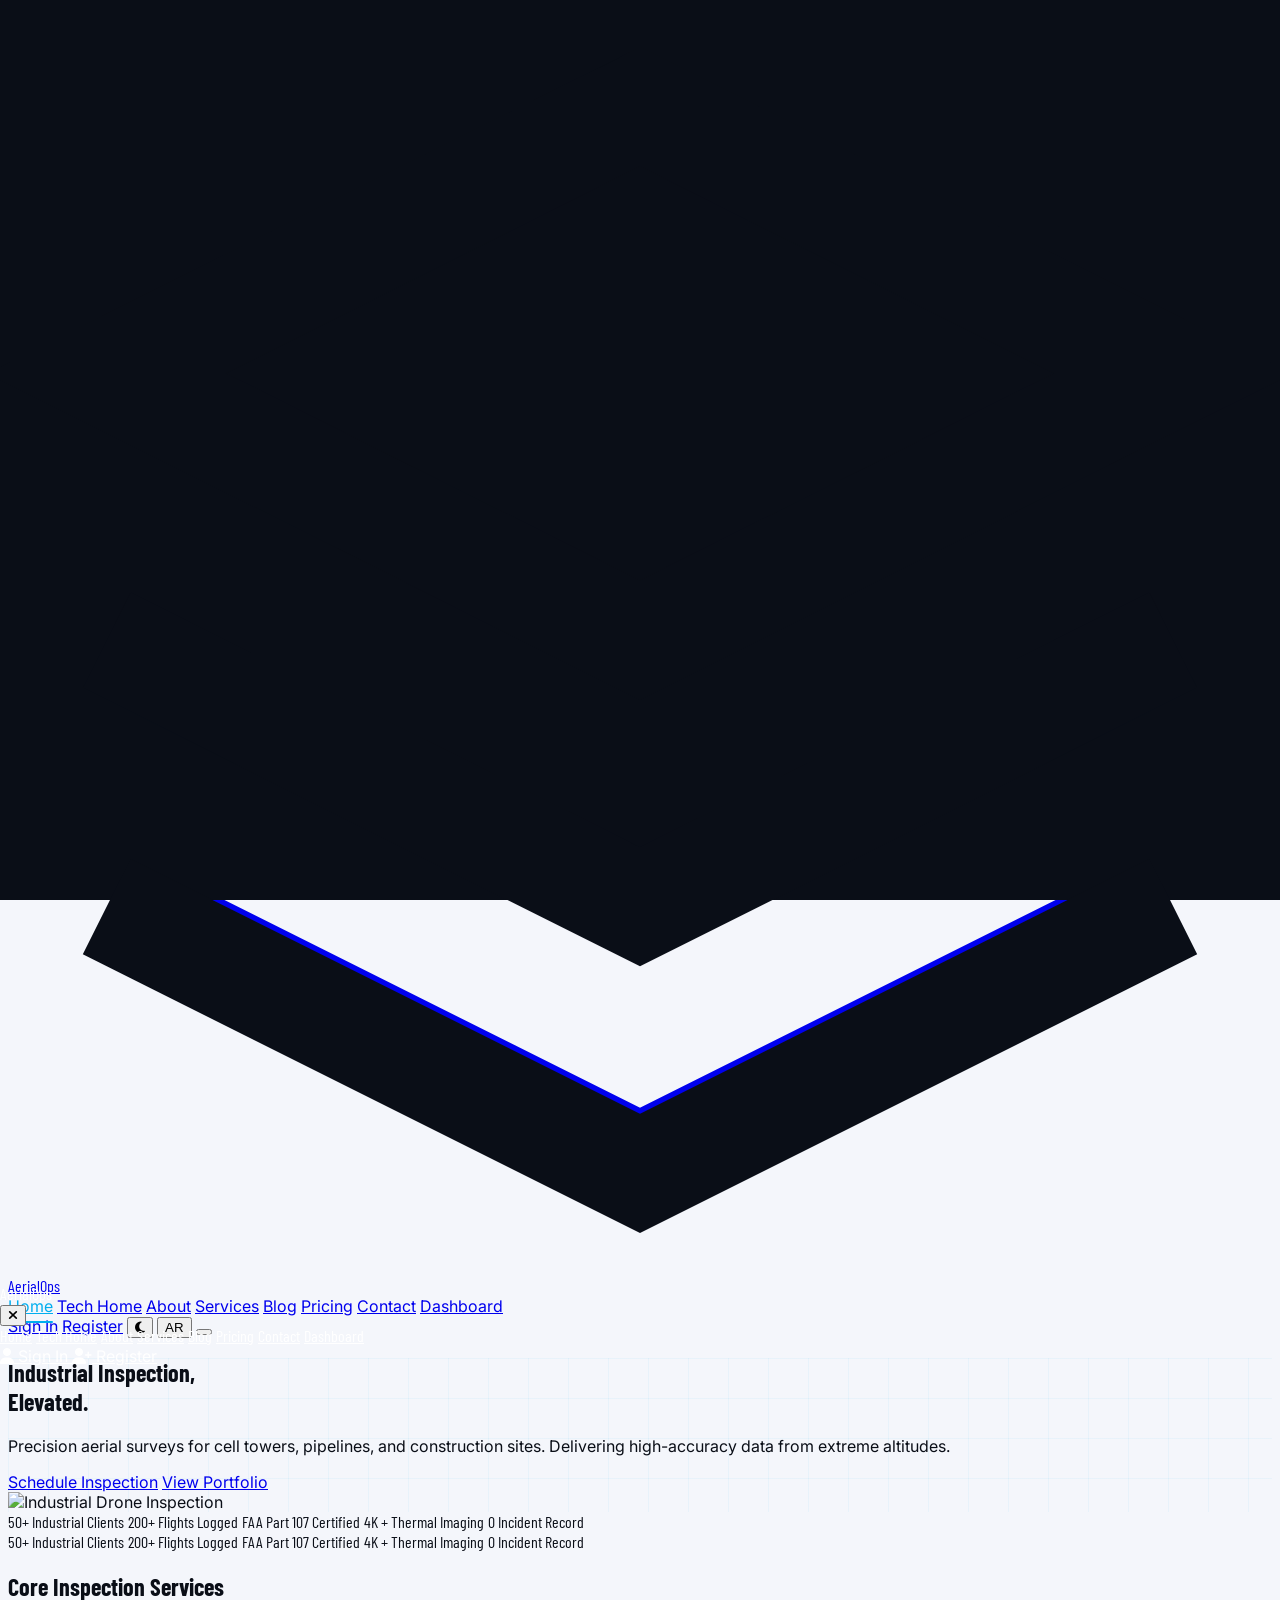
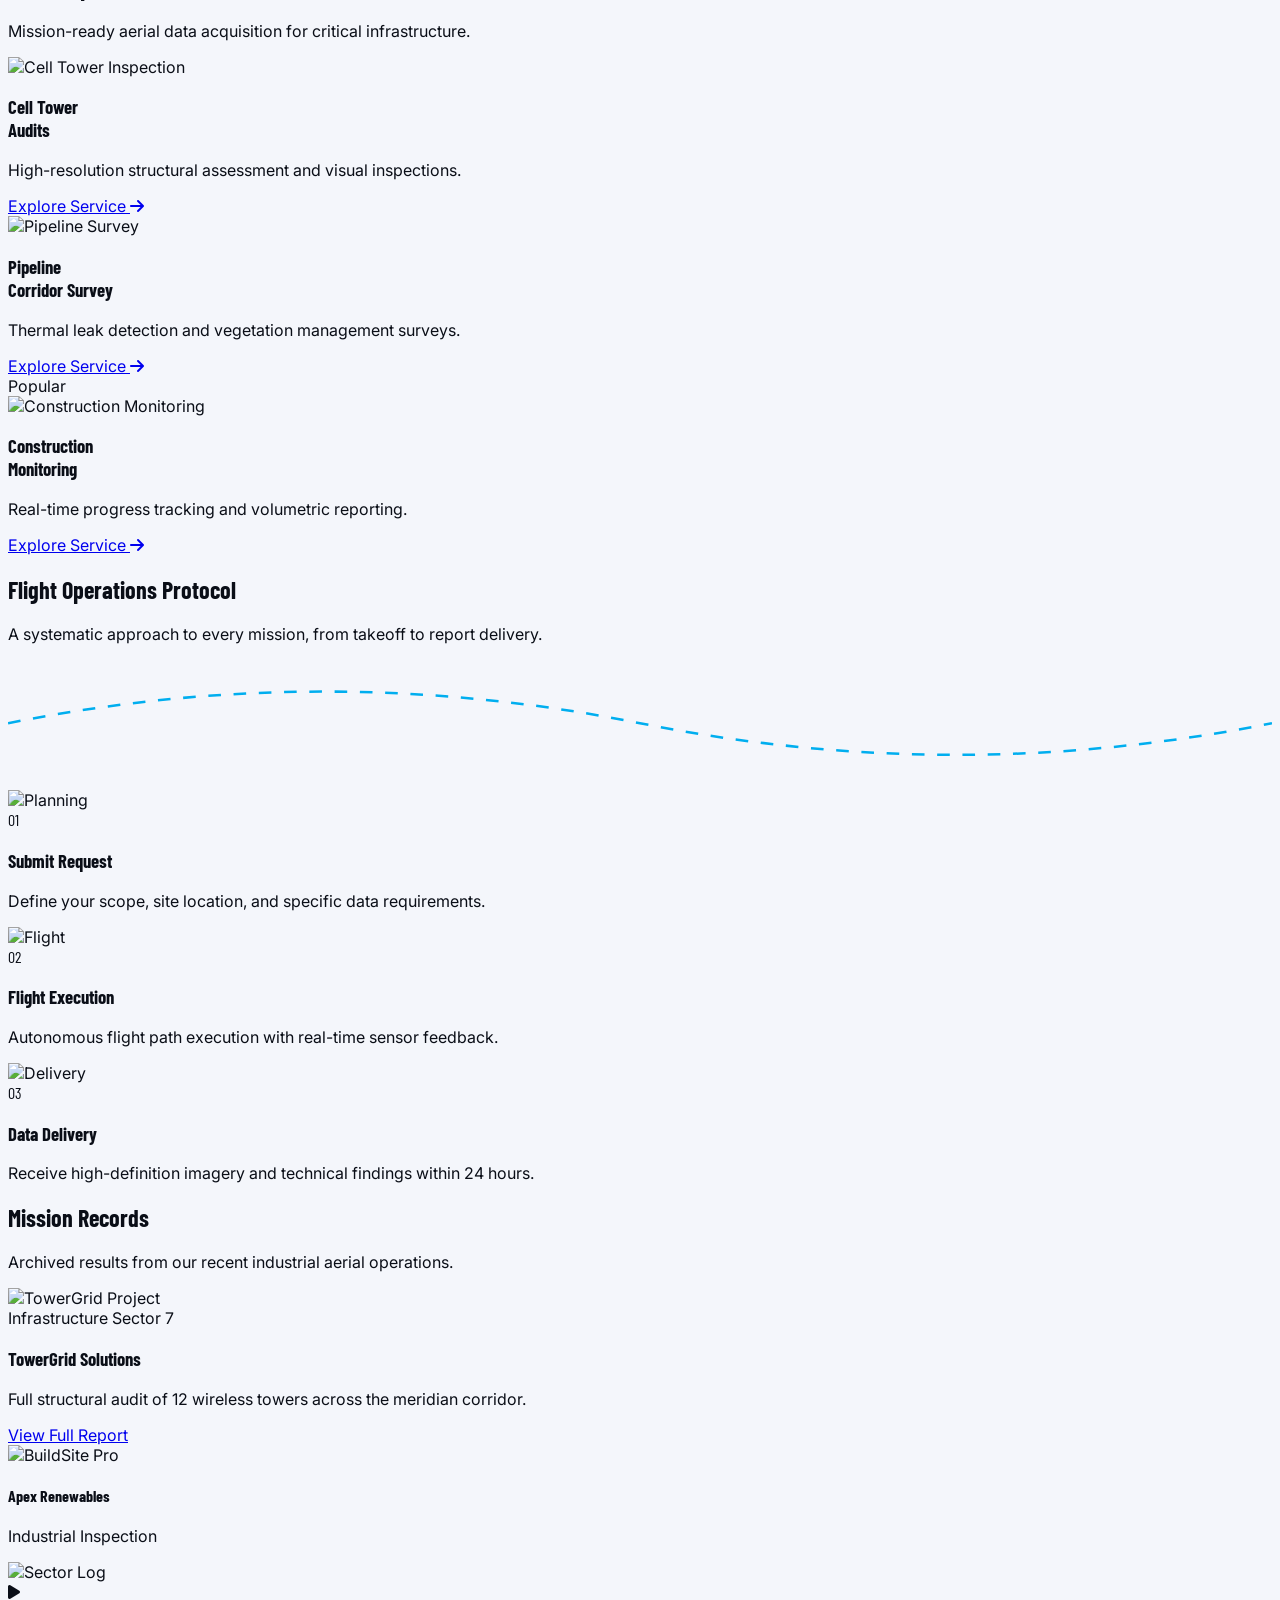
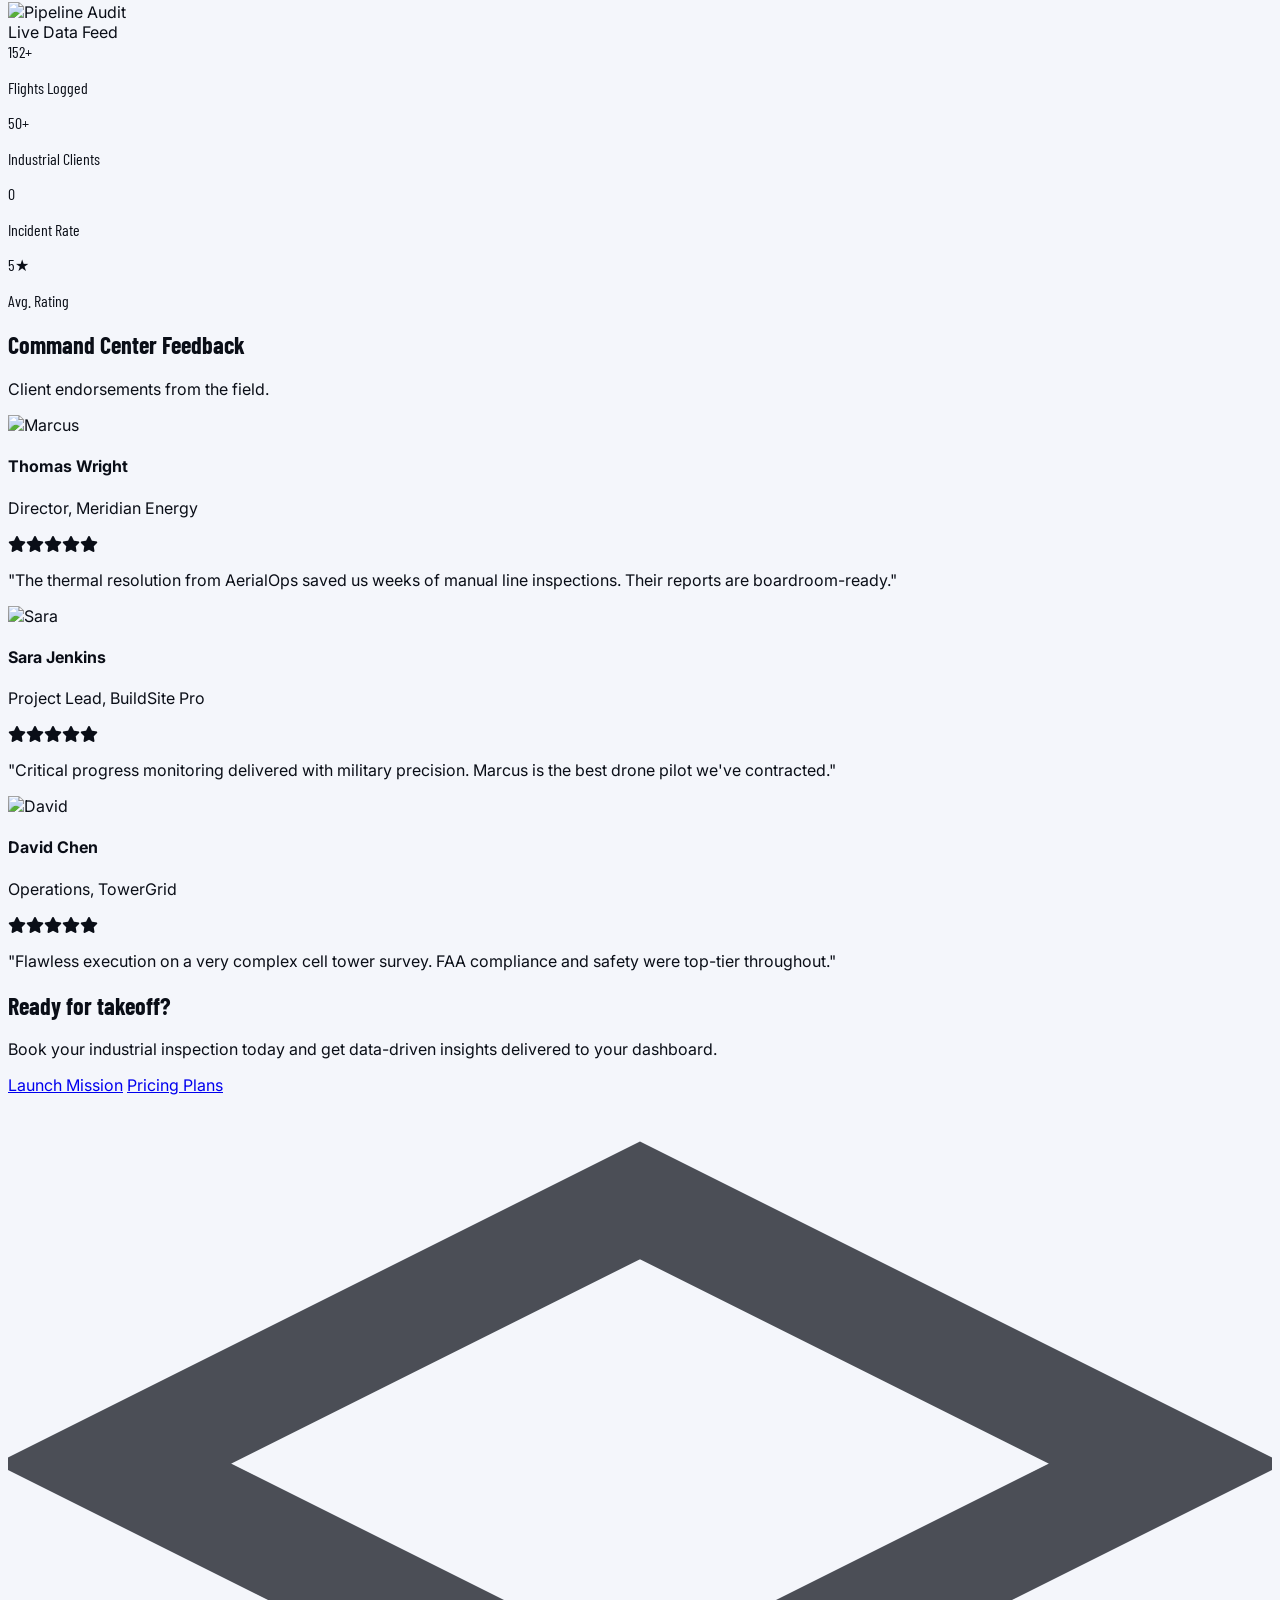
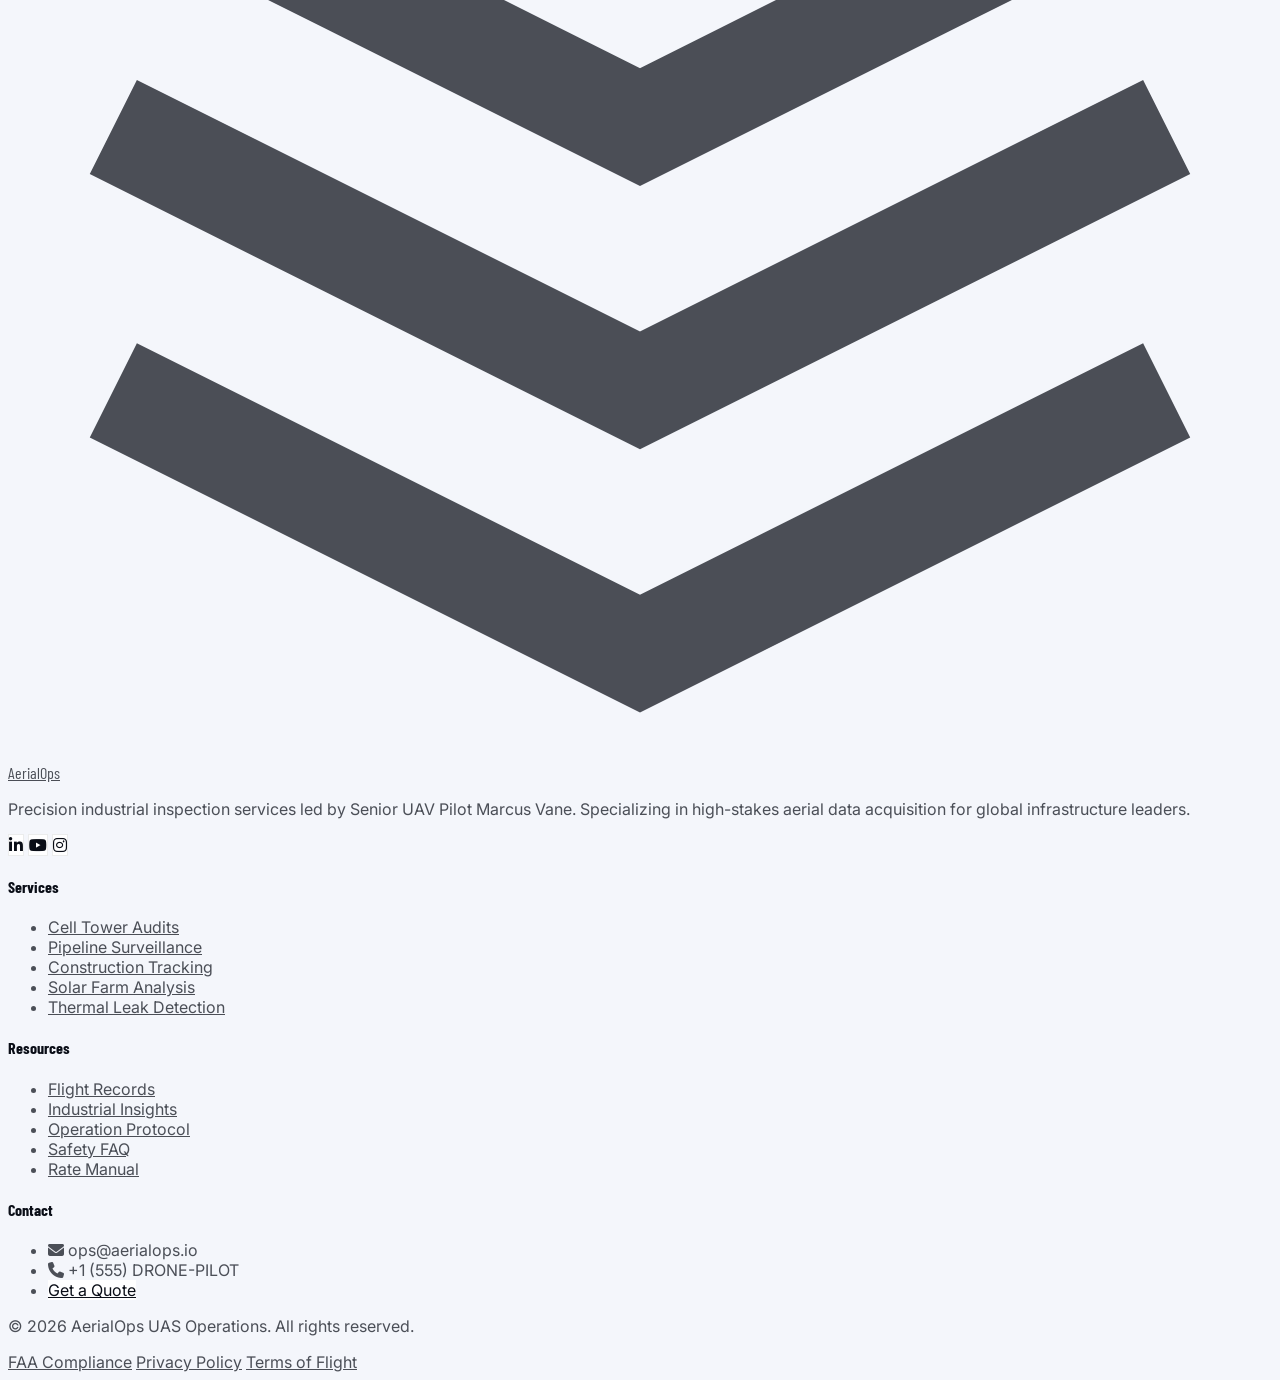
==== commit 80fe3acf: "Add files via upload Second Commit" ====
--- a/index.html
+++ b/index.html
@@ -3,7 +3,8 @@
 
 <head>
     <meta charset="UTF-8">
-    <meta name="viewport" content="width=device-width, initial-scale=1, shrink-to-fit=no">
+    <meta name="viewport" content="width=device-width, initial-scale=1, shrink-to-fit=no">
+    <link rel="icon" type="image/svg+xml" href="assets/images/favicon.svg">
     <title>AerialOps — Industrial Drone Inspection Services</title>
     <meta name="description"
         content="Professional drone inspection services for cell towers, pipelines and construction sites. FAA certified. 200+ flights logged.">
@@ -53,7 +54,7 @@
             <!-- LOGO -->
             <a href="index.html" class="flex items-center gap-2 group">
                 <div class="relative w-10 h-10 flex items-center justify-center">
-                    <svg class="w-8 h-8 text-primary dark:text-secondary group-hover:text-accent transition-colors"
+                    <svg class="w-8 h-8 text-accent transition-colors"
                         viewBox="0 0 24 24" fill="none" stroke="currentColor" stroke-width="2">
                         <path d="M12 2L2 7l10 5 10-5-10-5zM2 17l10 5 10-5M2 12l10 5 10-5"></path>
                     </svg>
@@ -63,7 +64,7 @@
                         <div class="absolute bottom-0 left-1/2 -translate-x-1/2 w-1 h-3 bg-accent rounded-full"></div>
                     </div>
                 </div>
-                <span class="font-barlow-condensed text-2xl font-bold tracking-tight uppercase">AerialOps</span>
+                <span class="font-barlow-condensed text-2xl font-bold tracking-tight uppercase text-primary dark:text-white">AerialOps</span>
             </a>
 
             <!-- DESKTOP NAV -->
@@ -80,11 +81,11 @@
 
             <!-- CTAs & TOGGLES -->
             <div class="flex items-center gap-4">
-                <a href="login.html"
-                    class="hidden sm:inline-block px-4 py-2 border-2 border-primary dark:border-secondary font-semibold rounded hover:bg-primary hover:text-white dark:hover:bg-secondary dark:hover:text-primary transition-all">Sign
-                    In</a>
-                <a href="signup.html"
-                    class="hidden sm:inline-block bg-accent text-white px-4 py-2 rounded font-bold hover:scale-105 transition-transform active:scale-95">Register</a>
+                <a href="login.html"
+                    class="hidden xl:inline-block px-4 py-2 border-2 border-primary dark:border-secondary font-semibold rounded hover:bg-primary hover:text-white dark:hover:bg-secondary dark:hover:text-primary transition-all">Sign
+                    In</a>
+                <a href="signup.html"
+                    class="hidden xl:inline-block bg-accent text-white px-4 py-2 rounded font-bold hover:scale-105 transition-transform active:scale-95">Register</a>
 
                 <button onclick="toggleTheme()"
                     class="theme-toggle w-10 h-10 flex items-center justify-center rounded-full bg-gray-100 dark:bg-white/5 hover:bg-accent hover:text-white transition-colors">
@@ -124,7 +125,7 @@
                             </div>
                         </div>
                         <span
-                            class="font-barlow-condensed text-2xl font-bold tracking-tight uppercase text-white">AerialOps</span>
+                            class="font-barlow-condensed text-2xl font-bold tracking-tight uppercase text-white">AerialOps</span>
                     </div>
                     <button id="close-menu-btn"
                         class="w-12 h-12 flex items-center justify-center rounded-full bg-white/10 text-white hover:bg-accent transition-all">
@@ -147,35 +148,28 @@
                         class="font-barlow-condensed text-4xl font-bold uppercase text-white hover:text-accent tracking-tighter transition-all">Blog</a>
                     <a href="pricing.html"
                         class="font-barlow-condensed text-4xl font-bold uppercase text-white hover:text-accent tracking-tighter transition-all">Pricing</a>
-                    <a href="contact.html"
-                        class="font-barlow-condensed text-4xl font-bold uppercase text-white hover:text-accent tracking-tighter transition-all">Contact</a>
-                </div>
+                    <a href="contact.html"
+                        class="font-barlow-condensed text-4xl font-bold uppercase text-white hover:text-accent tracking-tighter transition-all">Contact</a>
+                    <a href="dashboard.html"
+                        class="font-barlow-condensed text-4xl font-bold uppercase text-white hover:text-accent tracking-tighter transition-all">Dashboard</a>
+                </div>
 
                 <!-- Mission Action Deck -->
                 <div class="w-full">
-                    <div class="grid grid-cols-4 gap-4 mb-6">
-                        <button onclick="toggleTheme()"
-                            class="aspect-square flex items-center justify-center rounded-2xl bg-white/5 text-white hover:bg-accent transition-all">
-                            <i class="fas fa-moon text-xl"></i>
-                        </button>
-                        <button onclick="toggleRTL()"
-                            class="aspect-square flex items-center justify-center rounded-2xl bg-white/5 text-white hover:bg-accent transition-all">
-                            <span class="font-bold text-xs uppercase">RTL</span>
-                        </button>
-                        <a href="login.html"
-                            class="aspect-square flex items-center justify-center rounded-2xl bg-white/5 text-white hover:bg-accent transition-all">
-                            <i class="fas fa-user text-xl"></i>
-                        </a>
-                        <a href="dashboard.html"
-                            class="aspect-square flex items-center justify-center rounded-2xl bg-white/5 text-white hover:bg-accent transition-all">
-                            <i class="fas fa-cog text-xl"></i>
-                        </a>
-                    </div>
-                    <a href="signup.html"
-                        class="w-full block text-center py-5 bg-accent text-white rounded-2xl font-black uppercase tracking-[0.2em] text-sm hover:scale-[1.02] transition-all active:scale-95 shadow-xl shadow-accent/20">OPERATIONS
-                        SIGNUP</a>
-                </div>
-            </div>
+                    <div class="grid grid-cols-2 gap-4 mb-4">
+                        <a href="login.html"
+                            class="flex items-center justify-center gap-3 rounded-2xl border border-white/10 bg-white/5 px-4 py-4 text-white font-bold uppercase tracking-[0.2em] text-xs hover:bg-accent transition-all">
+                            <i class="fas fa-user text-sm"></i>
+                            <span>Sign In</span>
+                        </a>
+                        <a href="signup.html"
+                            class="flex items-center justify-center gap-3 rounded-2xl bg-accent px-4 py-4 text-white font-black uppercase tracking-[0.2em] text-xs hover:scale-[1.02] transition-all shadow-xl shadow-accent/20">
+                            <i class="fas fa-user-plus text-sm"></i>
+                            <span>Register</span>
+                        </a>
+                    </div>
+                </div>
+            </div>
     </header>
 
     <main id="main-content" class="pt-20">
@@ -184,25 +178,25 @@
         <section class="h-screen min-h-[700px] relative overflow-hidden bg-primary grid-overlay">
             <div class="container mx-auto px-4 h-full flex flex-col lg:flex-row items-center justify-between gap-12">
                 <!-- HERO TEXT -->
-                <div class="lg:w-7/12 flex flex-col gap-6 z-10 hero-content text-start">
+                <div class="lg:w-7/12 flex flex-col items-center gap-6 z-10 hero-content text-center">
                     <h1 class="font-barlow-condensed text-5xl md:text-7xl font-extrabold uppercase text-secondary leading-tight tracking-tight reveal-on-scroll"
                         style="transition-delay: 0.1s">
                         Industrial Inspection, <br> <span class="text-accent">Elevated.</span>
                     </h1>
-                    <p class="text-xl md:text-2xl text-secondary/80 max-w-xl font-light leading-relaxed reveal-on-scroll"
-                        style="transition-delay: 0.3s">
-                        Precision aerial surveys for cell towers, pipelines, and construction sites. Delivering
-                        high-accuracy data from extreme altitudes.
-                    </p>
-                    <div class="flex flex-wrap gap-4 mt-6 reveal-on-scroll" style="transition-delay: 0.5s">
-                        <a href="pricing.html"
-                            class="bg-accent hover:bg-accent/80 text-white px-8 py-4 rounded-md font-bold text-lg transition-all animate-glow-pulse">Schedule
-                            Inspection</a>
-                        <a href="portfolio.html"
-                            class="border-2 border-secondary text-secondary hover:bg-secondary hover:text-primary px-8 py-4 rounded-md font-bold text-lg transition-all">View
-                            Portfolio</a>
-                    </div>
-                </div>
+                    <p class="text-xl md:text-2xl text-secondary/80 max-w-xl font-light leading-relaxed reveal-on-scroll"
+                        style="transition-delay: 0.3s">
+                        Precision aerial surveys for cell towers, pipelines, and construction sites. Delivering
+                        high-accuracy data from extreme altitudes.
+                    </p>
+                    <div class="flex flex-wrap justify-center gap-4 mt-6 reveal-on-scroll" style="transition-delay: 0.5s">
+                        <a href="pricing.html"
+                            class="inline-flex w-[220px] justify-center sm:w-auto sm:min-w-[220px] bg-accent hover:bg-accent/80 text-white px-8 py-4 rounded-md font-bold text-lg transition-all animate-glow-pulse">Schedule
+                            Inspection</a>
+                        <a href="portfolio.html"
+                            class="inline-flex w-[220px] justify-center sm:w-auto sm:min-w-[220px] border-2 border-secondary text-secondary hover:bg-secondary hover:text-primary px-8 py-4 rounded-md font-bold text-lg transition-all">View
+                            Portfolio</a>
+                    </div>
+                </div>
 
                 <!-- HERO VISUAL -->
                 <div class="lg:w-5/12 relative z-10 flex justify-center items-center">
@@ -692,7 +686,7 @@
                             </div>
                         </div>
                         <span
-                            class="font-barlow-condensed text-2xl font-bold tracking-tight uppercase text-white">AerialOps</span>
+                            class="font-barlow-condensed text-2xl font-bold tracking-tight uppercase text-primary dark:text-white">AerialOps</span>
                     </a>
                     <p class="text-secondary/60 leading-relaxed">
                         Precision industrial inspection services led by Senior UAV Pilot Marcus Vane. Specializing in
@@ -839,4 +833,4 @@
     </style>
 </body>
 
-</html>+</html>
--- a/assets/css/style.css
+++ b/assets/css/style.css
@@ -232,16 +232,83 @@
   /* Chrome, Safari, Opera */
 }
 
-/* THEME AWARE ICON FILTER */
-.theme-icon {
-  filter: var(--toggler-filter);
-  transition: filter 0.3s ease;
-}
-
-/* SECTION HEADINGS - CENTERED */
-.section-heading {
-  text-align: center;
-  margin-bottom: 3rem;
+/* THEME AWARE ICON FILTER */
+.theme-icon {
+  filter: var(--toggler-filter);
+  transition: filter 0.3s ease;
+}
+
+.nav-link {
+  position: relative;
+}
+
+.nav-link[aria-current="page"] {
+  color: var(--accent);
+}
+
+.nav-link[aria-current="page"]::after {
+  content: "";
+  position: absolute;
+  left: 0;
+  right: 0;
+  bottom: -0.45rem;
+  height: 2px;
+  background: var(--accent);
+  border-radius: 999px;
+}
+
+/* LIGHT MODE FOOTER */
+html[data-theme="light"] footer {
+  background-color: var(--bg-light) !important;
+  border-top-color: rgba(10, 14, 23, 0.08) !important;
+  color: var(--text-light);
+}
+
+html[data-theme="light"] footer .border-t {
+  border-top-color: rgba(10, 14, 23, 0.08) !important;
+}
+
+html[data-theme="light"] footer .font-barlow-condensed.text-2xl.font-bold.tracking-tight.uppercase.text-white,
+html[data-theme="light"] footer .font-barlow-condensed.text-xl.font-bold.uppercase.text-white {
+  color: var(--text-light) !important;
+}
+
+html[data-theme="light"] footer p,
+html[data-theme="light"] footer li,
+html[data-theme="light"] footer a {
+  color: rgba(10, 14, 23, 0.72);
+}
+
+html[data-theme="light"] footer a:hover {
+  color: var(--accent) !important;
+}
+
+html[data-theme="light"] footer [aria-label] {
+  background-color: #ffffff;
+  color: var(--text-light) !important;
+  border: 1px solid rgba(10, 14, 23, 0.08);
+}
+
+html[data-theme="light"] footer [aria-label]:hover {
+  background-color: var(--accent);
+  color: #ffffff !important;
+}
+
+html[data-theme="light"] footer .block.text-center.py-3.rounded {
+  background-color: #ffffff;
+  border-color: rgba(10, 14, 23, 0.12) !important;
+  color: var(--text-light) !important;
+}
+
+html[data-theme="light"] footer .block.text-center.py-3.rounded:hover {
+  background-color: var(--accent);
+  color: #ffffff !important;
+}
+
+/* SECTION HEADINGS - CENTERED */
+.section-heading {
+  text-align: center;
+  margin-bottom: 3rem;
 }
 
 .section-heading h2 {
@@ -346,4 +413,4 @@
 
 #mobile-menu a:hover {
   background-color: var(--accent) !important;
-}+}
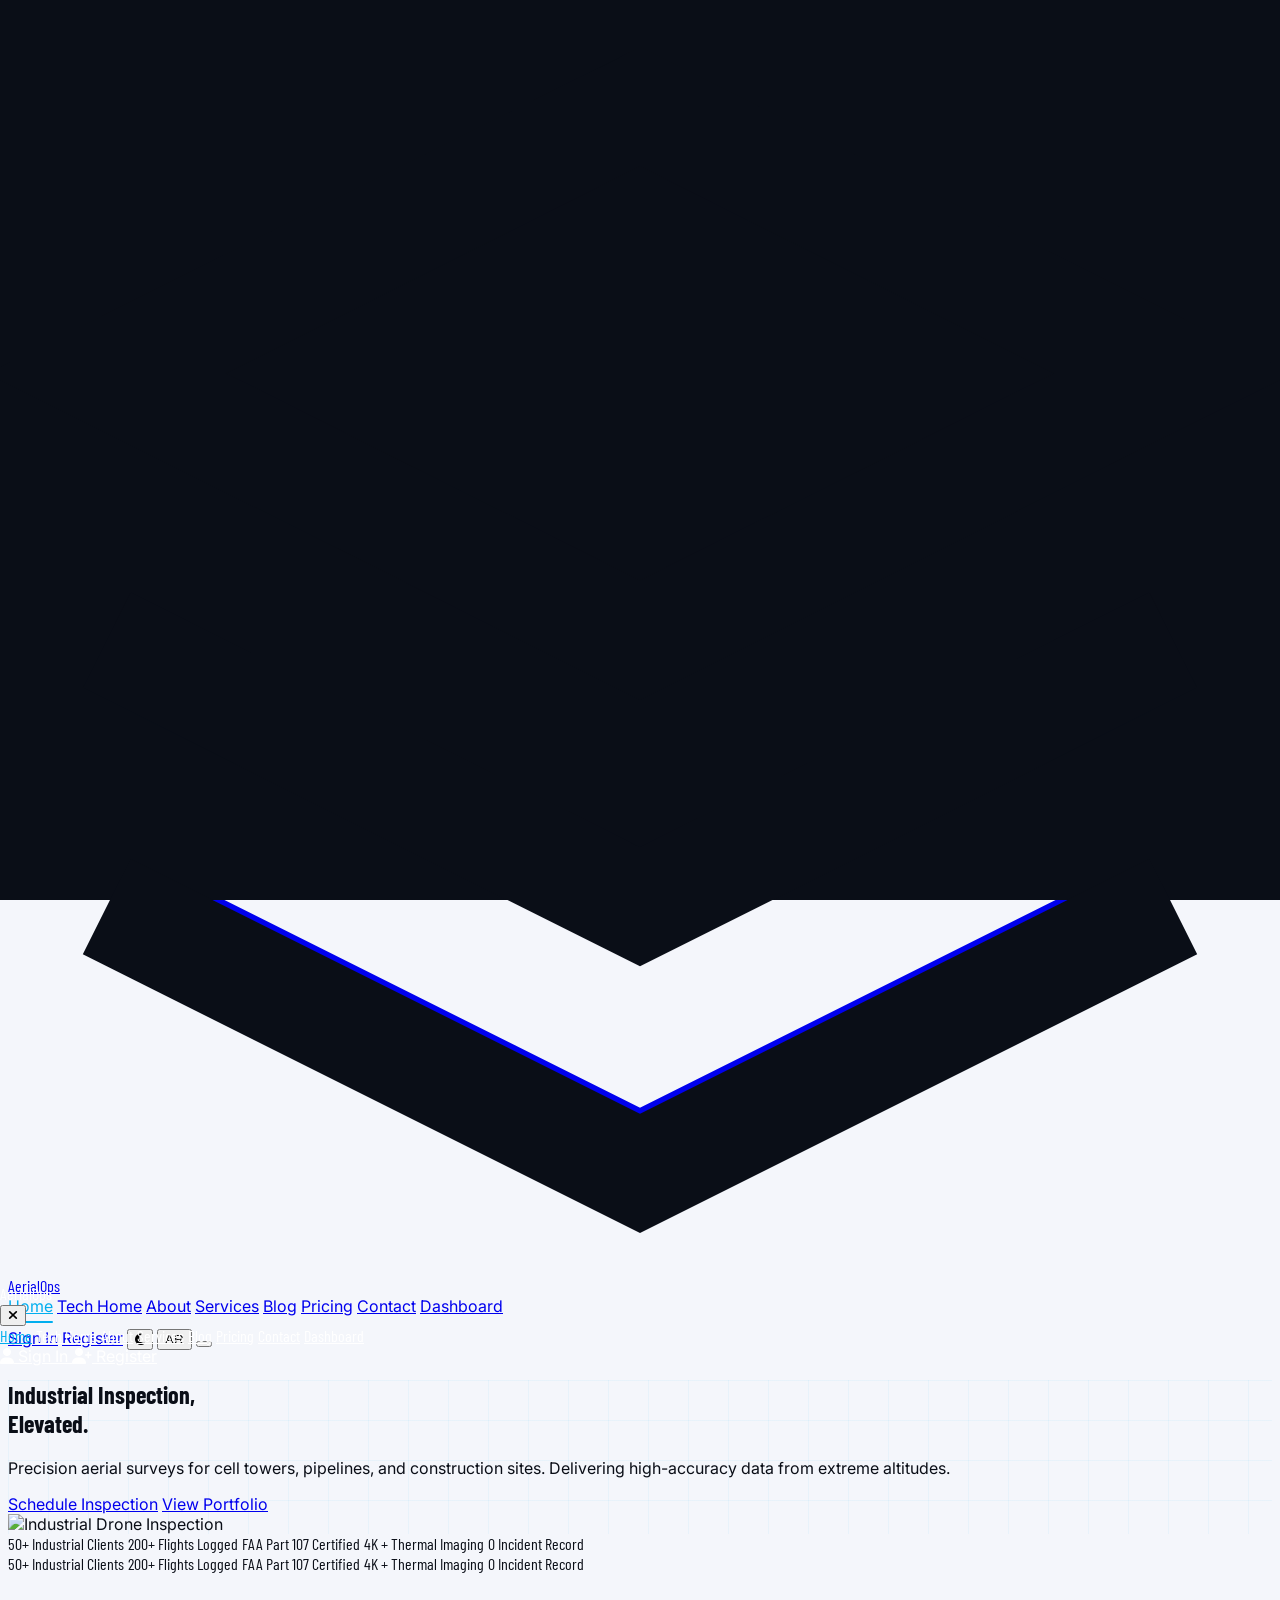
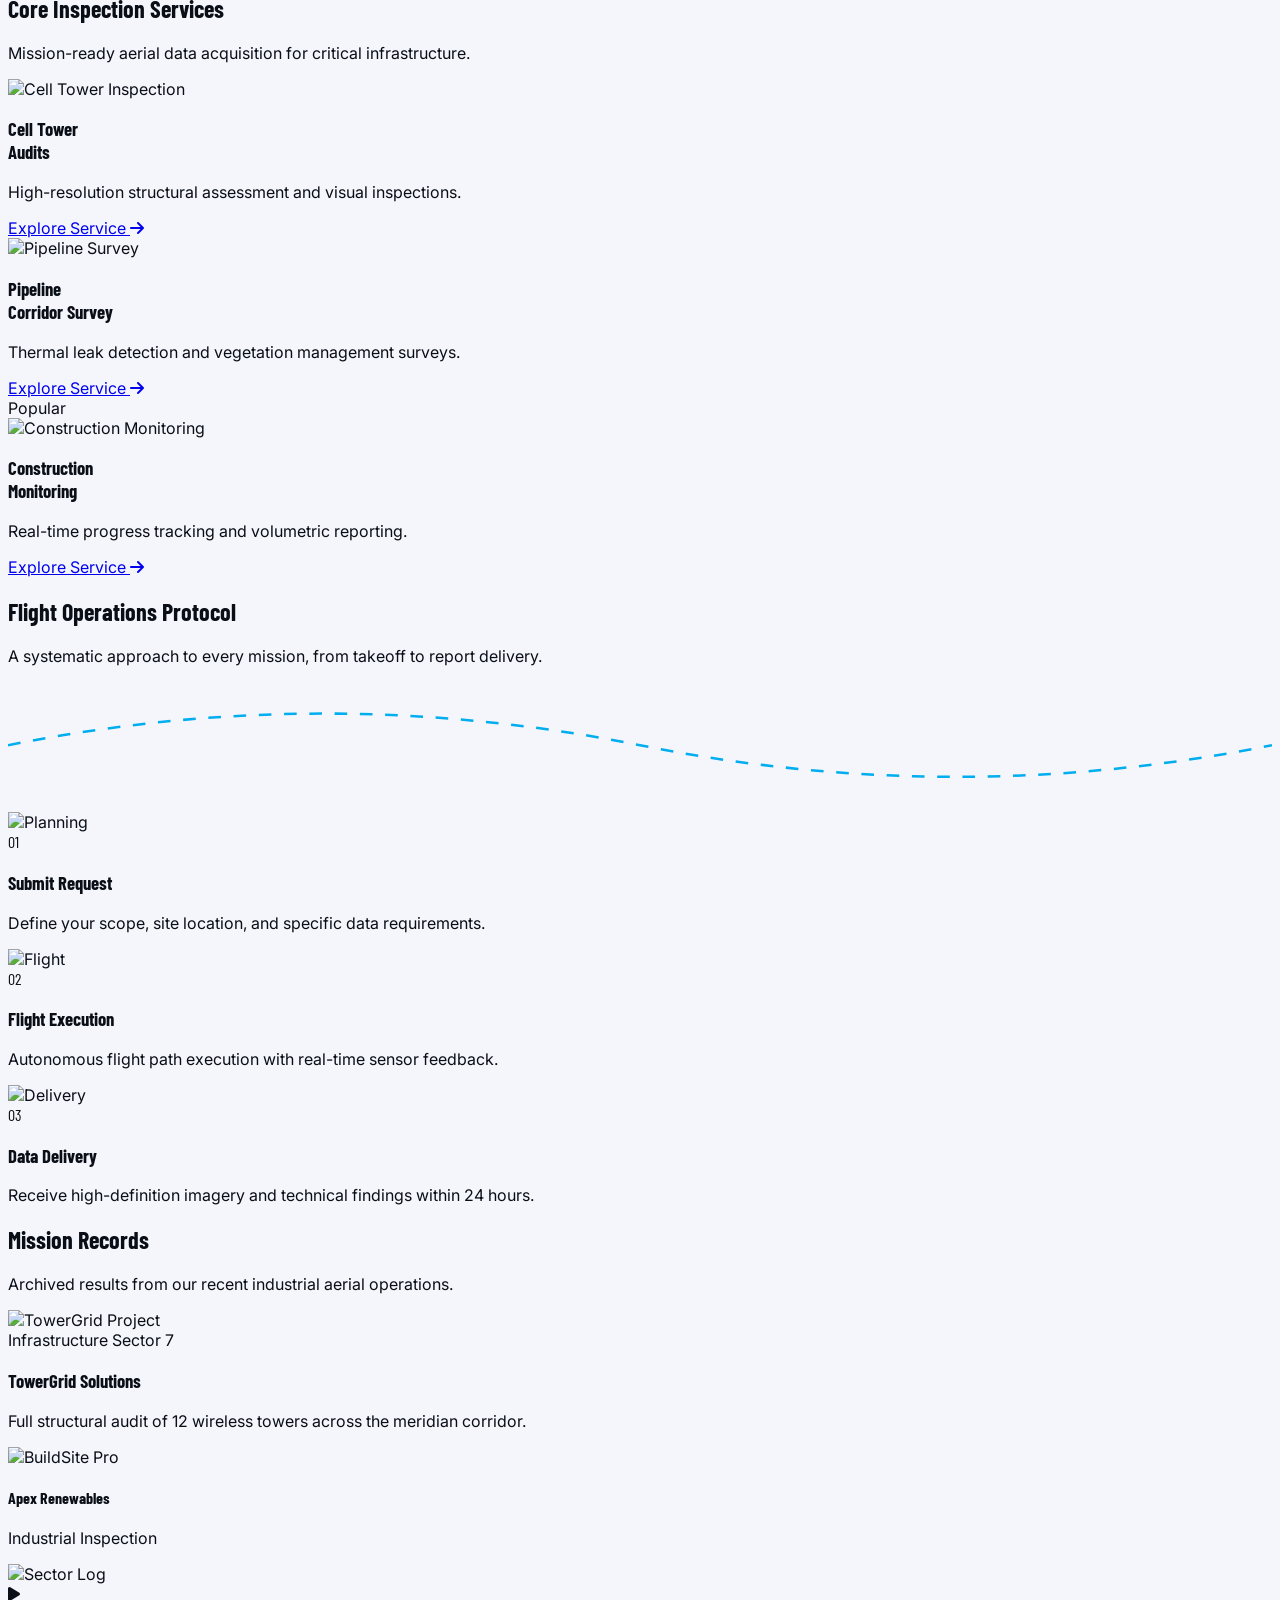
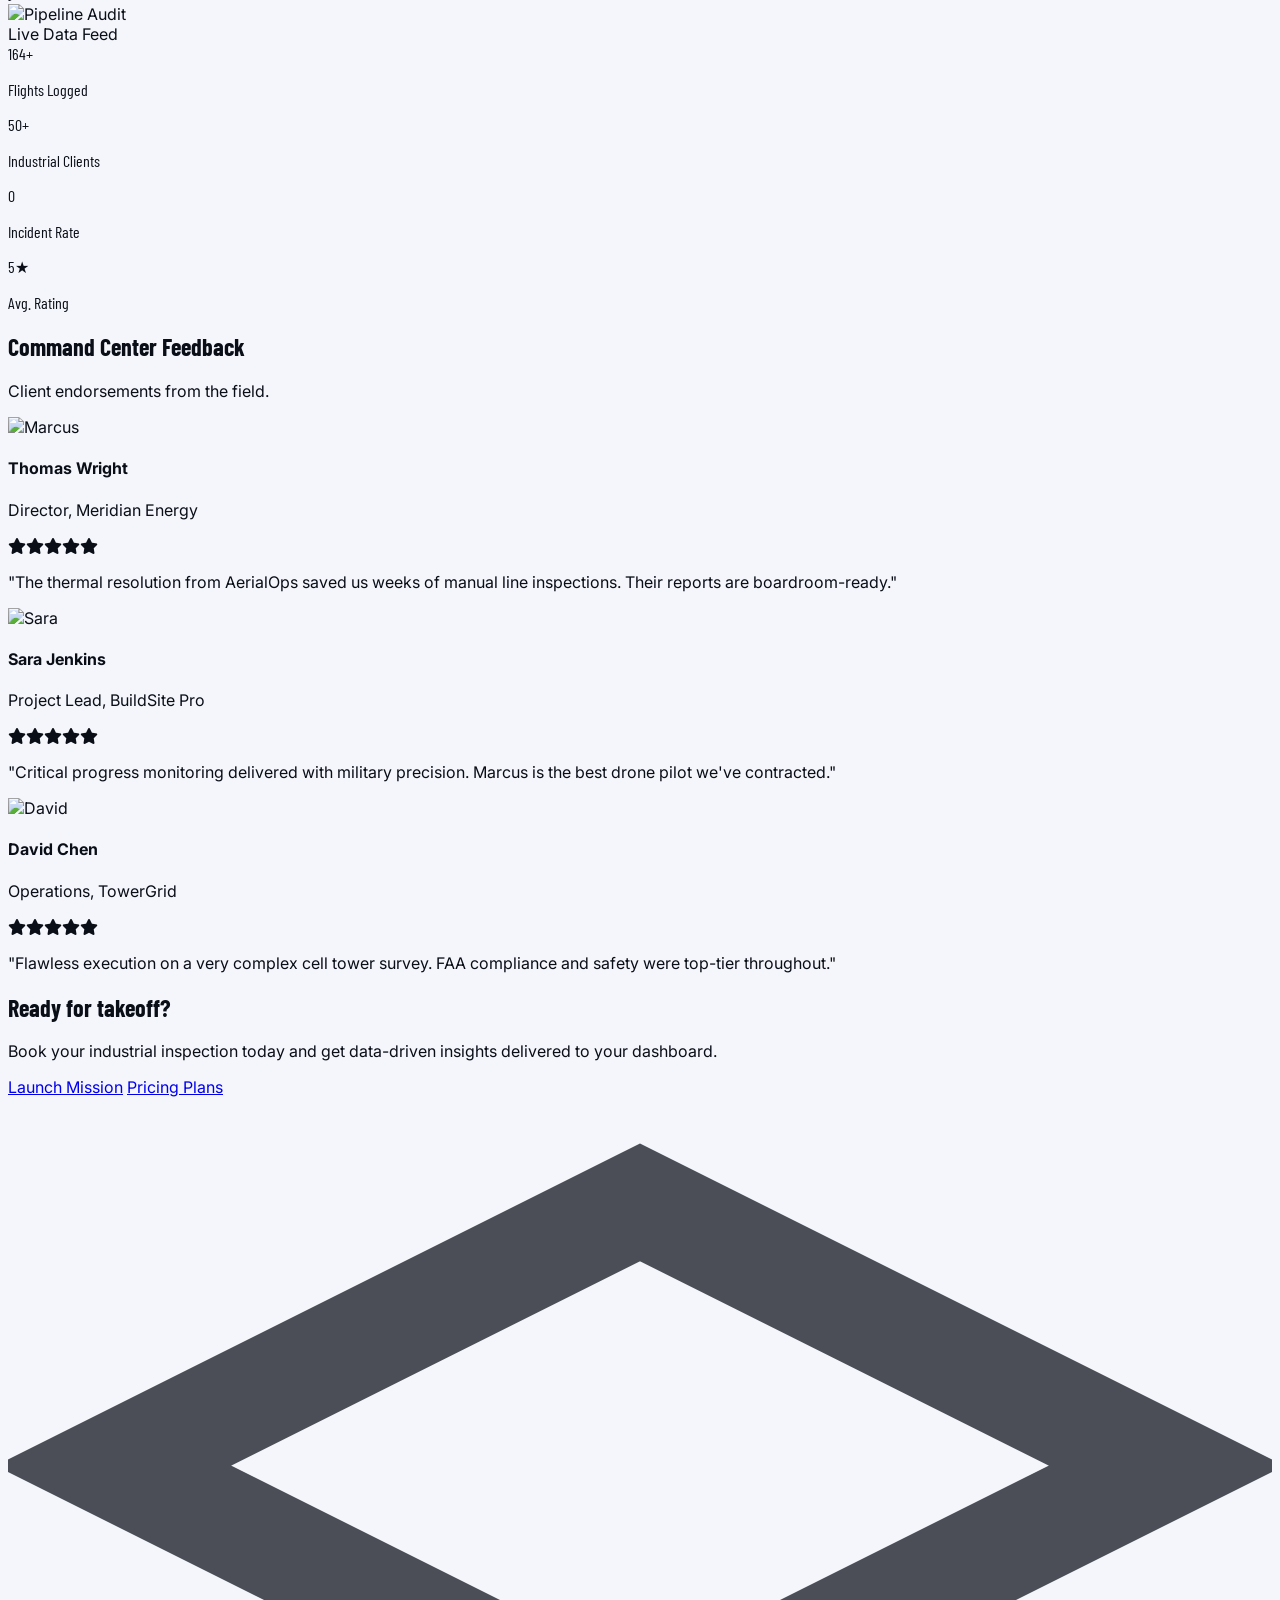
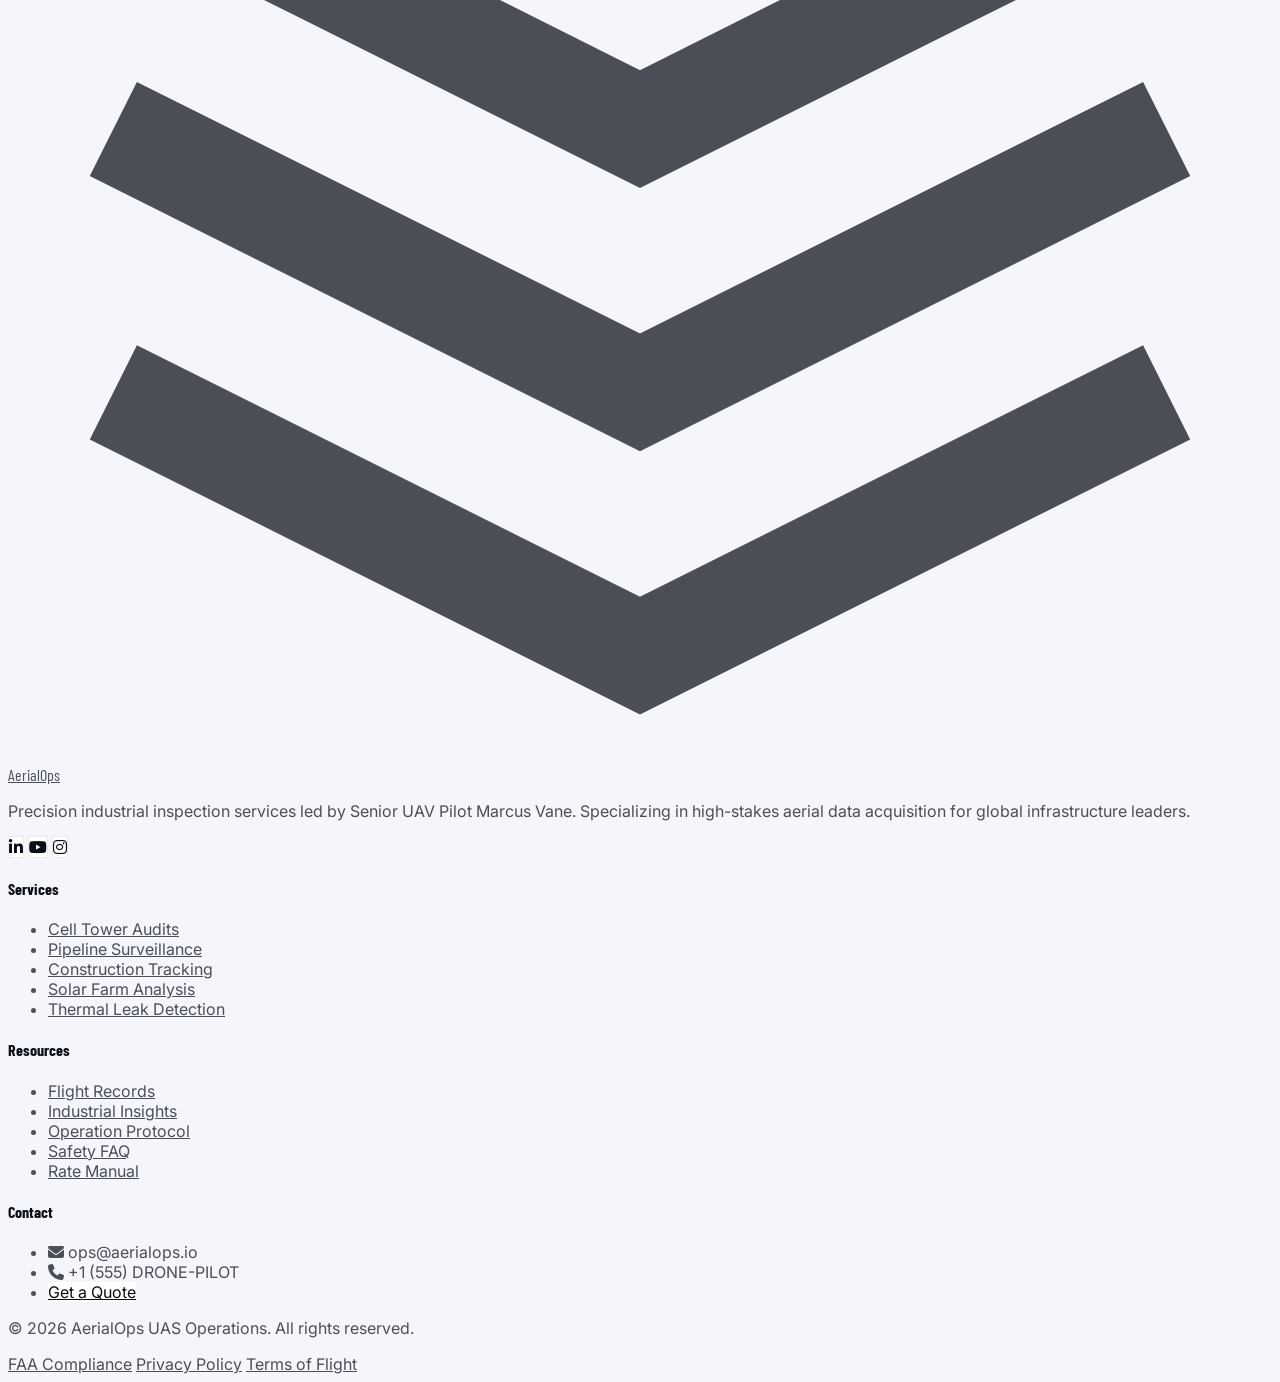
==== commit 1130fbf2: "Add files via upload Client First Commit" ====
--- a/index.html
+++ b/index.html
@@ -441,16 +441,13 @@
                         <div class="absolute inset-0 flex items-center justify-center opacity-0 group-hover:opacity-100 transition-all duration-500 bg-primary/60 backdrop-blur-sm -translate-y-full group-hover:translate-y-0"
                             style="clip-path: polygon(0 0, 100% 0, 100% 100%, 0 100%);">
                             <div class="text-center p-8">
-                                <h3 class="font-barlow-condensed text-4xl font-bold text-white mb-4 uppercase">TowerGrid
-                                    Solutions</h3>
-                                <p class="text-white/80 max-w-sm mb-6 mx-auto">Full structural audit of 12 wireless
-                                    towers across the meridian corridor.</p>
-                                <a href="service-details.html"
-                                    class="bg-accent text-white px-6 py-3 rounded-md font-bold hover:scale-105 transition-all inline-block">View
-                                    Full Report</a>
-                            </div>
-                        </div>
-                    </div>
+                                <h3 class="font-barlow-condensed text-4xl font-bold text-white mb-4 uppercase">TowerGrid
+                                    Solutions</h3>
+                                <p class="text-white/80 max-w-sm mb-6 mx-auto">Full structural audit of 12 wireless
+                                    towers across the meridian corridor.</p>
+                            </div>
+                        </div>
+                    </div>
 
                     <!-- PROJECT 2 -->
                     <div class="md:col-span-2 md:row-span-1 relative group overflow-hidden rounded-2xl reveal-on-scroll shadow-lg"
@@ -466,14 +463,14 @@
                     </div>
 
                     <!-- PROJECT 3 -->
-                    <div class="md:col-span-1 md:row-span-1 relative group overflow-hidden rounded-2xl reveal-on-scroll shadow-lg"
-                        style="transition-delay: 0.3s">
-                        <img src="https://images.unsplash.com/photo-1542744173-8e7e53415bb0?w=600&q=80" alt="Sector Log"
-                            class="absolute inset-0 w-full h-full object-cover">
-                        <div class="absolute inset-0 bg-primary/40"></div>
-                        <div class="absolute inset-0 flex items-center justify-center">
-                            <i class="fas fa-play text-white/50 text-4xl"></i>
-                        </div>
+                    <div class="md:col-span-1 md:row-span-1 relative group overflow-hidden rounded-2xl reveal-on-scroll shadow-lg"
+                        style="transition-delay: 0.3s">
+                        <img src="https://images.unsplash.com/photo-1473968512647-3e447244af8f?w=600&q=80" alt="Sector Log"
+                            class="absolute inset-0 w-full h-full object-cover">
+                        <div class="absolute inset-0 bg-primary/40"></div>
+                        <div class="absolute inset-0 flex items-center justify-center">
+                            <i class="fas fa-play text-white/50 text-4xl"></i>
+                        </div>
                     </div>
 
                     <!-- PROJECT 4 -->
--- a/assets/css/style.css
+++ b/assets/css/style.css
@@ -232,20 +232,20 @@
   /* Chrome, Safari, Opera */
 }
 
-/* THEME AWARE ICON FILTER */
-.theme-icon {
-  filter: var(--toggler-filter);
-  transition: filter 0.3s ease;
-}
-
-.nav-link {
-  position: relative;
-}
-
-.nav-link[aria-current="page"] {
-  color: var(--accent);
-}
-
+/* THEME AWARE ICON FILTER */
+.theme-icon {
+  filter: var(--toggler-filter);
+  transition: filter 0.3s ease;
+}
+
+.nav-link {
+  position: relative;
+}
+
+.nav-link[aria-current="page"] {
+  color: var(--accent);
+}
+
 .nav-link[aria-current="page"]::after {
   content: "";
   position: absolute;
@@ -257,58 +257,71 @@
   border-radius: 999px;
 }
 
-/* LIGHT MODE FOOTER */
-html[data-theme="light"] footer {
-  background-color: var(--bg-light) !important;
-  border-top-color: rgba(10, 14, 23, 0.08) !important;
-  color: var(--text-light);
+/* Keep desktop header auth CTAs at identical height across pages */
+@media (min-width: 1280px) {
+  header nav a.hidden.xl\:inline-block[href="login.html"],
+  header nav a.hidden.xl\:inline-block[href="signup.html"] {
+    box-sizing: border-box;
+    height: 44px;
+    display: inline-flex;
+    align-items: center;
+    justify-content: center;
+    line-height: 1;
+  }
 }
-
-html[data-theme="light"] footer .border-t {
-  border-top-color: rgba(10, 14, 23, 0.08) !important;
-}
-
-html[data-theme="light"] footer .font-barlow-condensed.text-2xl.font-bold.tracking-tight.uppercase.text-white,
-html[data-theme="light"] footer .font-barlow-condensed.text-xl.font-bold.uppercase.text-white {
-  color: var(--text-light) !important;
-}
-
-html[data-theme="light"] footer p,
-html[data-theme="light"] footer li,
-html[data-theme="light"] footer a {
-  color: rgba(10, 14, 23, 0.72);
-}
-
-html[data-theme="light"] footer a:hover {
-  color: var(--accent) !important;
-}
-
-html[data-theme="light"] footer [aria-label] {
-  background-color: #ffffff;
-  color: var(--text-light) !important;
-  border: 1px solid rgba(10, 14, 23, 0.08);
-}
-
-html[data-theme="light"] footer [aria-label]:hover {
-  background-color: var(--accent);
-  color: #ffffff !important;
-}
-
-html[data-theme="light"] footer .block.text-center.py-3.rounded {
-  background-color: #ffffff;
-  border-color: rgba(10, 14, 23, 0.12) !important;
-  color: var(--text-light) !important;
-}
-
-html[data-theme="light"] footer .block.text-center.py-3.rounded:hover {
-  background-color: var(--accent);
-  color: #ffffff !important;
-}
-
-/* SECTION HEADINGS - CENTERED */
-.section-heading {
-  text-align: center;
-  margin-bottom: 3rem;
+
+/* LIGHT MODE FOOTER */
+html[data-theme="light"] footer {
+  background-color: var(--bg-light) !important;
+  border-top-color: rgba(10, 14, 23, 0.08) !important;
+  color: var(--text-light);
+}
+
+html[data-theme="light"] footer .border-t {
+  border-top-color: rgba(10, 14, 23, 0.08) !important;
+}
+
+html[data-theme="light"] footer .font-barlow-condensed.text-2xl.font-bold.tracking-tight.uppercase.text-white,
+html[data-theme="light"] footer .font-barlow-condensed.text-xl.font-bold.uppercase.text-white {
+  color: var(--text-light) !important;
+}
+
+html[data-theme="light"] footer p,
+html[data-theme="light"] footer li,
+html[data-theme="light"] footer a {
+  color: rgba(10, 14, 23, 0.72);
+}
+
+html[data-theme="light"] footer a:hover {
+  color: var(--accent) !important;
+}
+
+html[data-theme="light"] footer [aria-label] {
+  background-color: #ffffff;
+  color: var(--text-light) !important;
+  border: 1px solid rgba(10, 14, 23, 0.08);
+}
+
+html[data-theme="light"] footer [aria-label]:hover {
+  background-color: var(--accent);
+  color: #ffffff !important;
+}
+
+html[data-theme="light"] footer .block.text-center.py-3.rounded {
+  background-color: #ffffff;
+  border-color: rgba(10, 14, 23, 0.12) !important;
+  color: var(--text-light) !important;
+}
+
+html[data-theme="light"] footer .block.text-center.py-3.rounded:hover {
+  background-color: var(--accent);
+  color: #ffffff !important;
+}
+
+/* SECTION HEADINGS - CENTERED */
+.section-heading {
+  text-align: center;
+  margin-bottom: 3rem;
 }
 
 .section-heading h2 {
@@ -411,6 +424,11 @@
   color: #FFFFFF !important;
 }
 
+#mobile-menu a[aria-current="page"] {
+  color: var(--accent) !important;
+}
+
 #mobile-menu a:hover {
   background-color: var(--accent) !important;
+  color: #FFFFFF !important;
 }
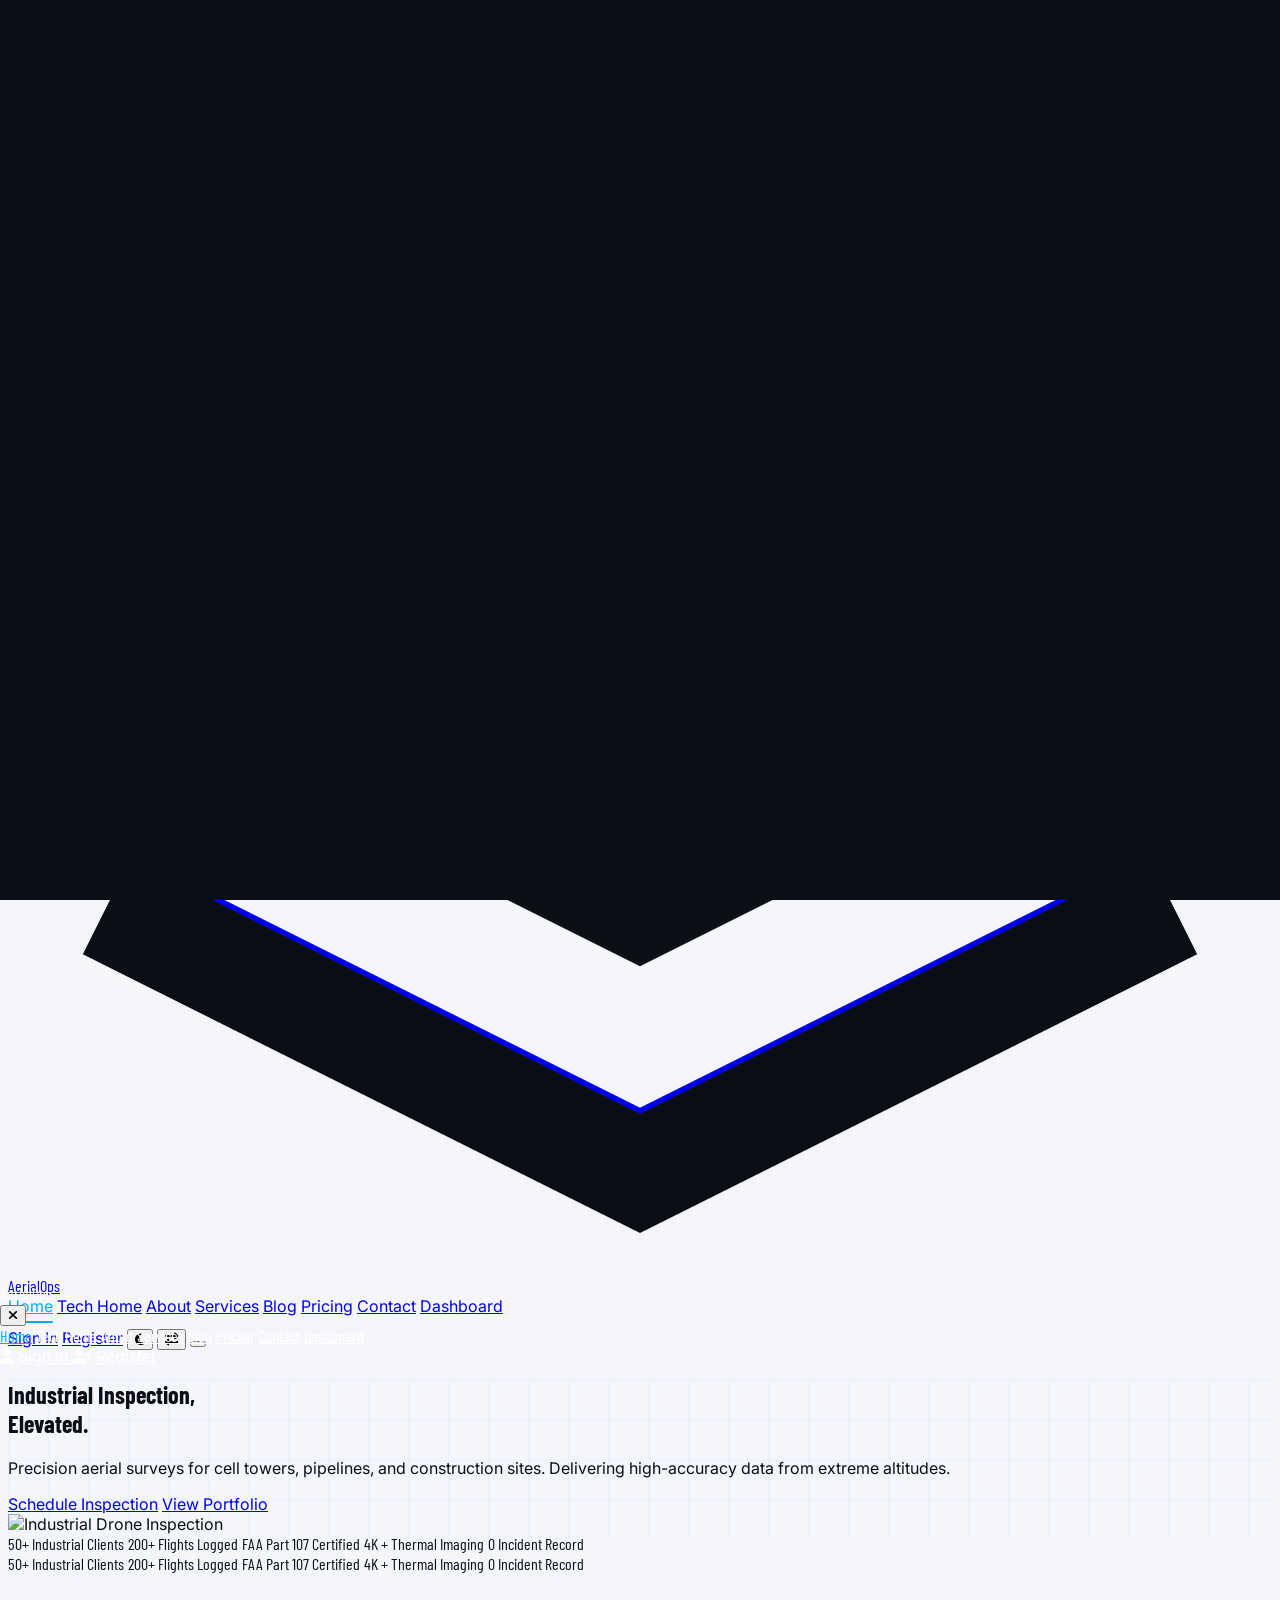
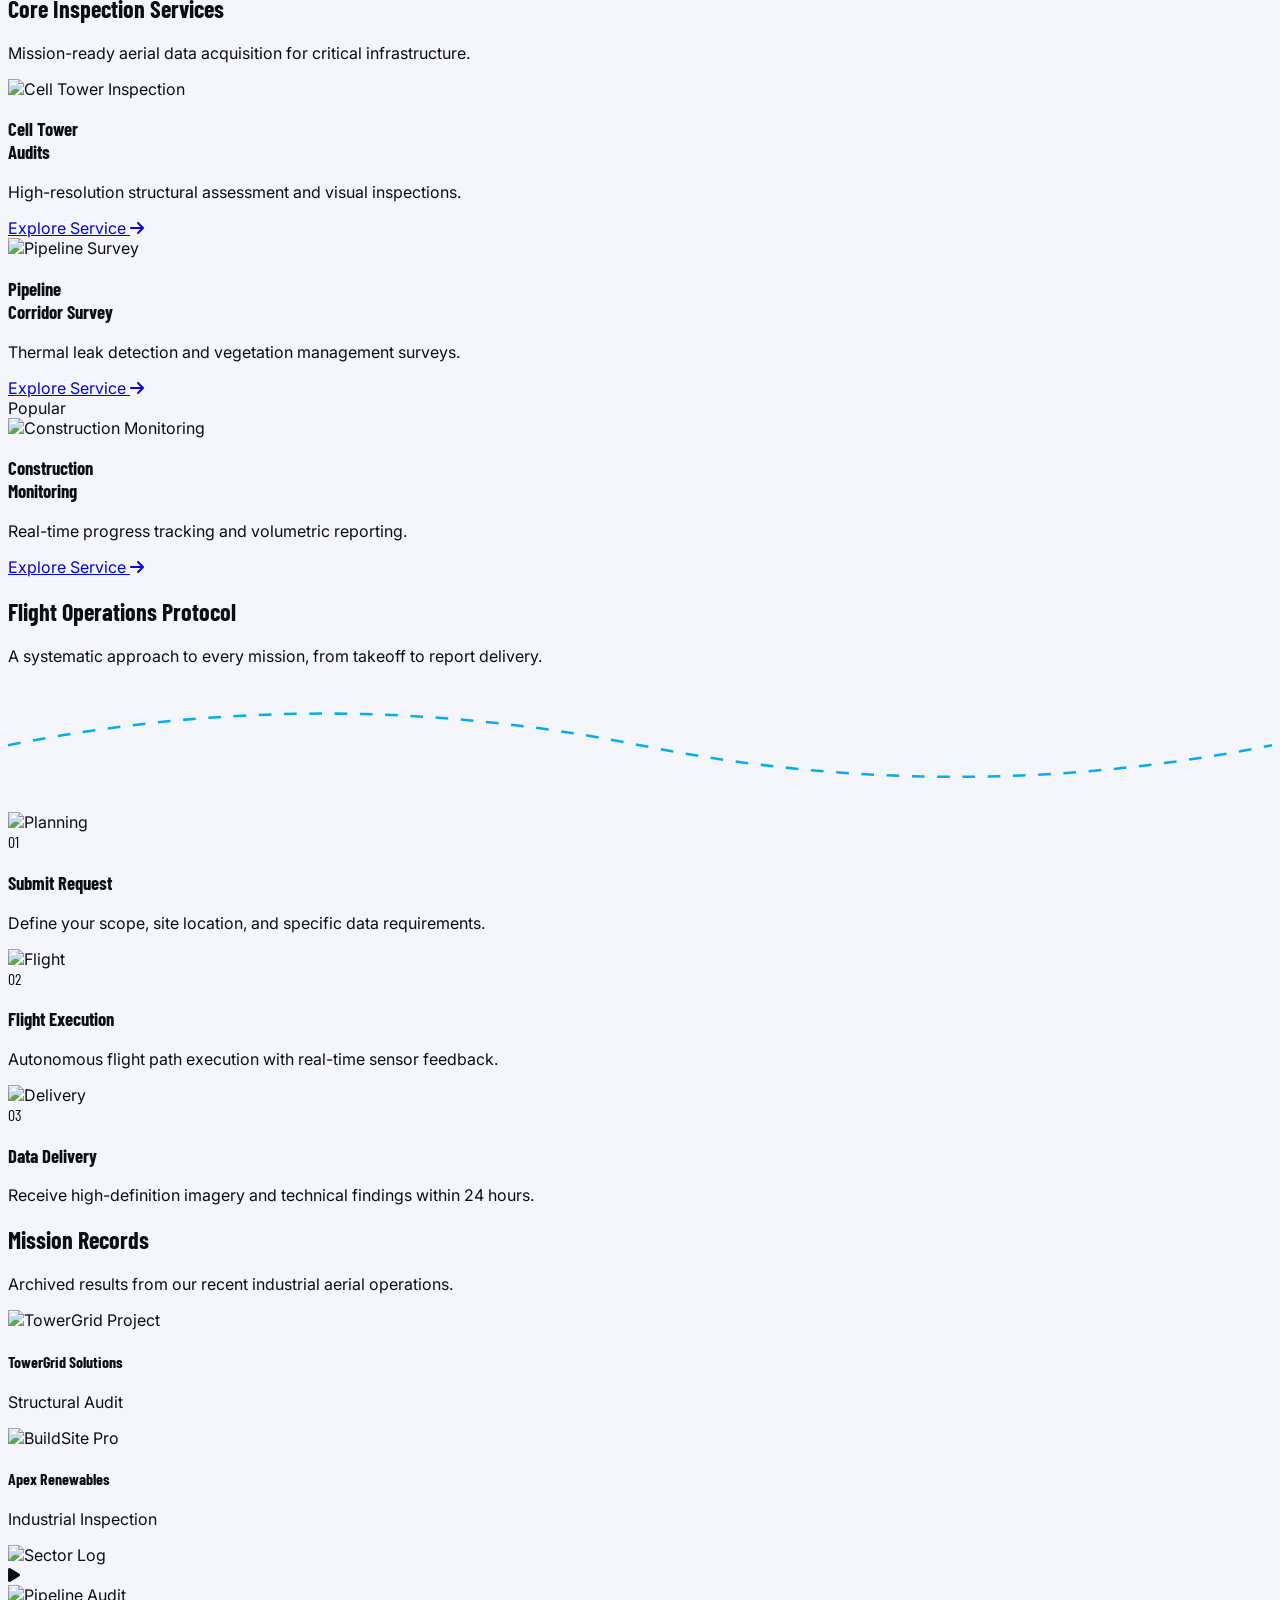
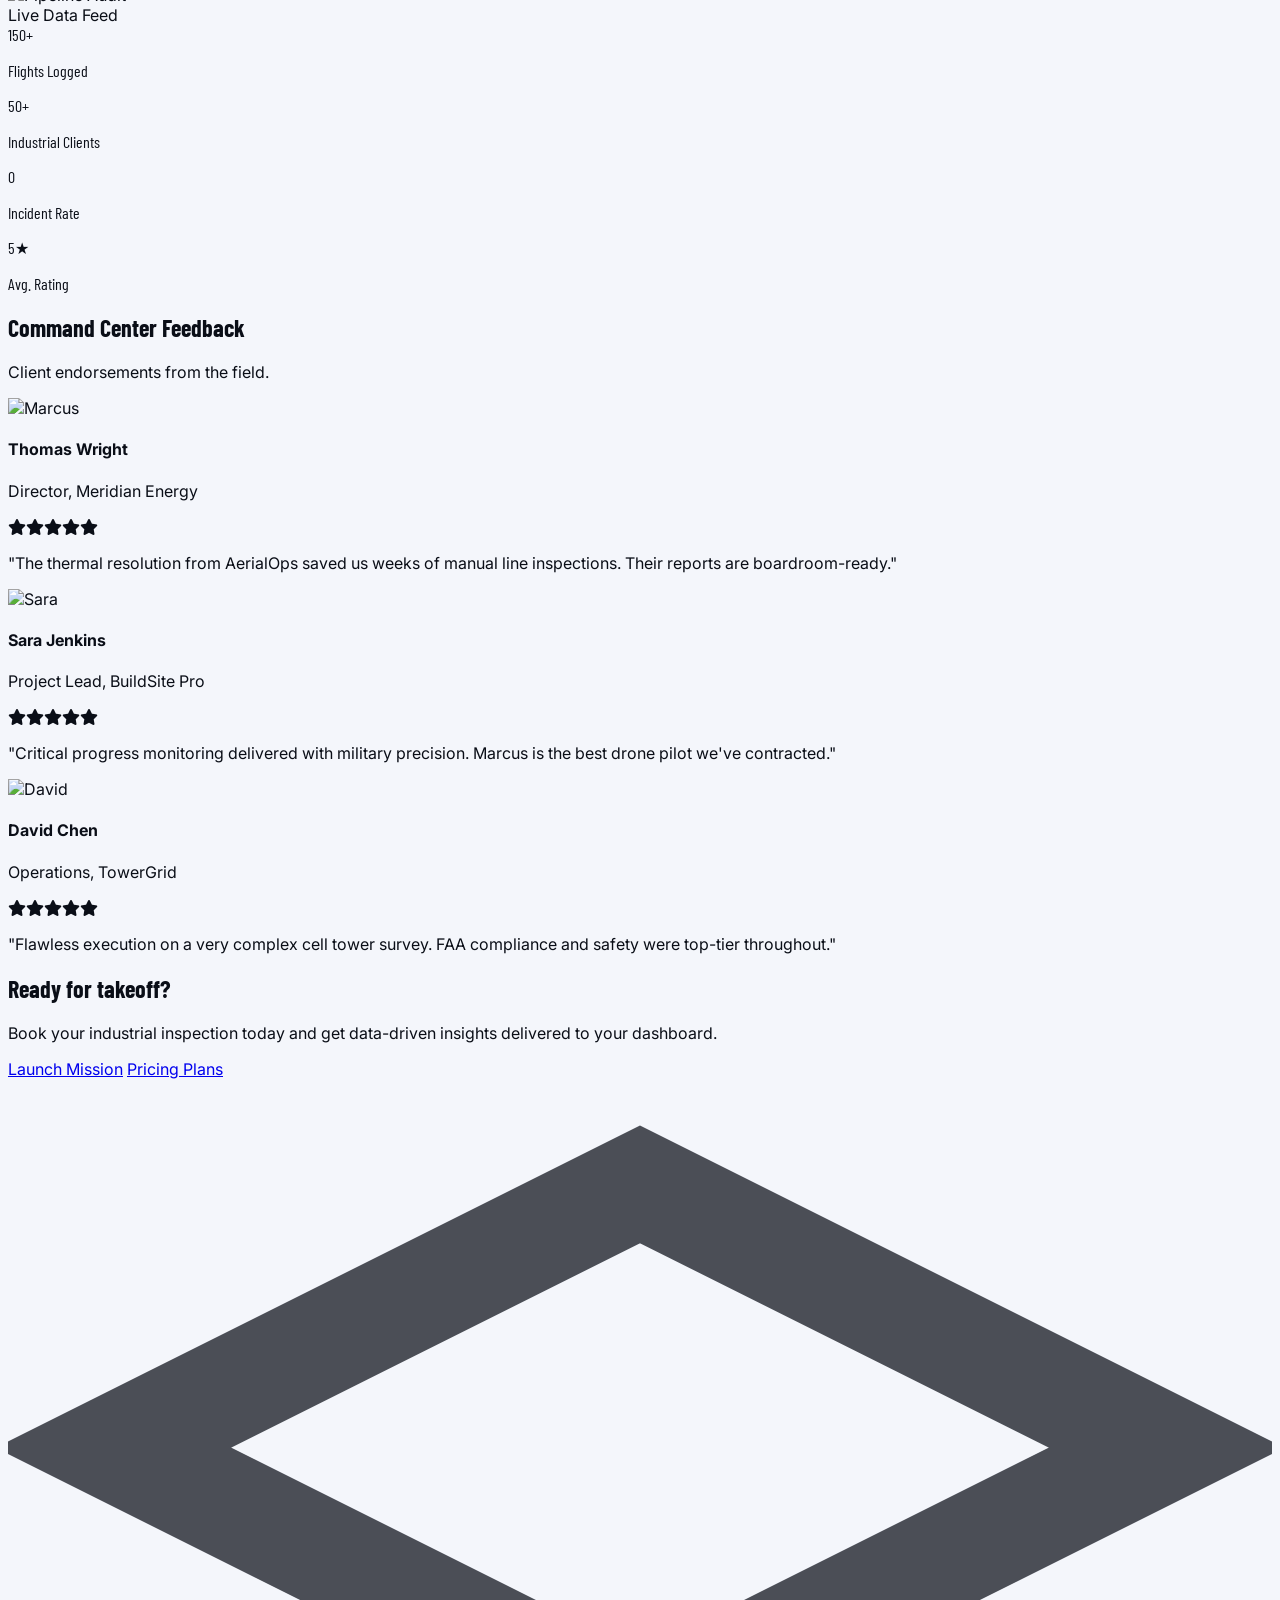
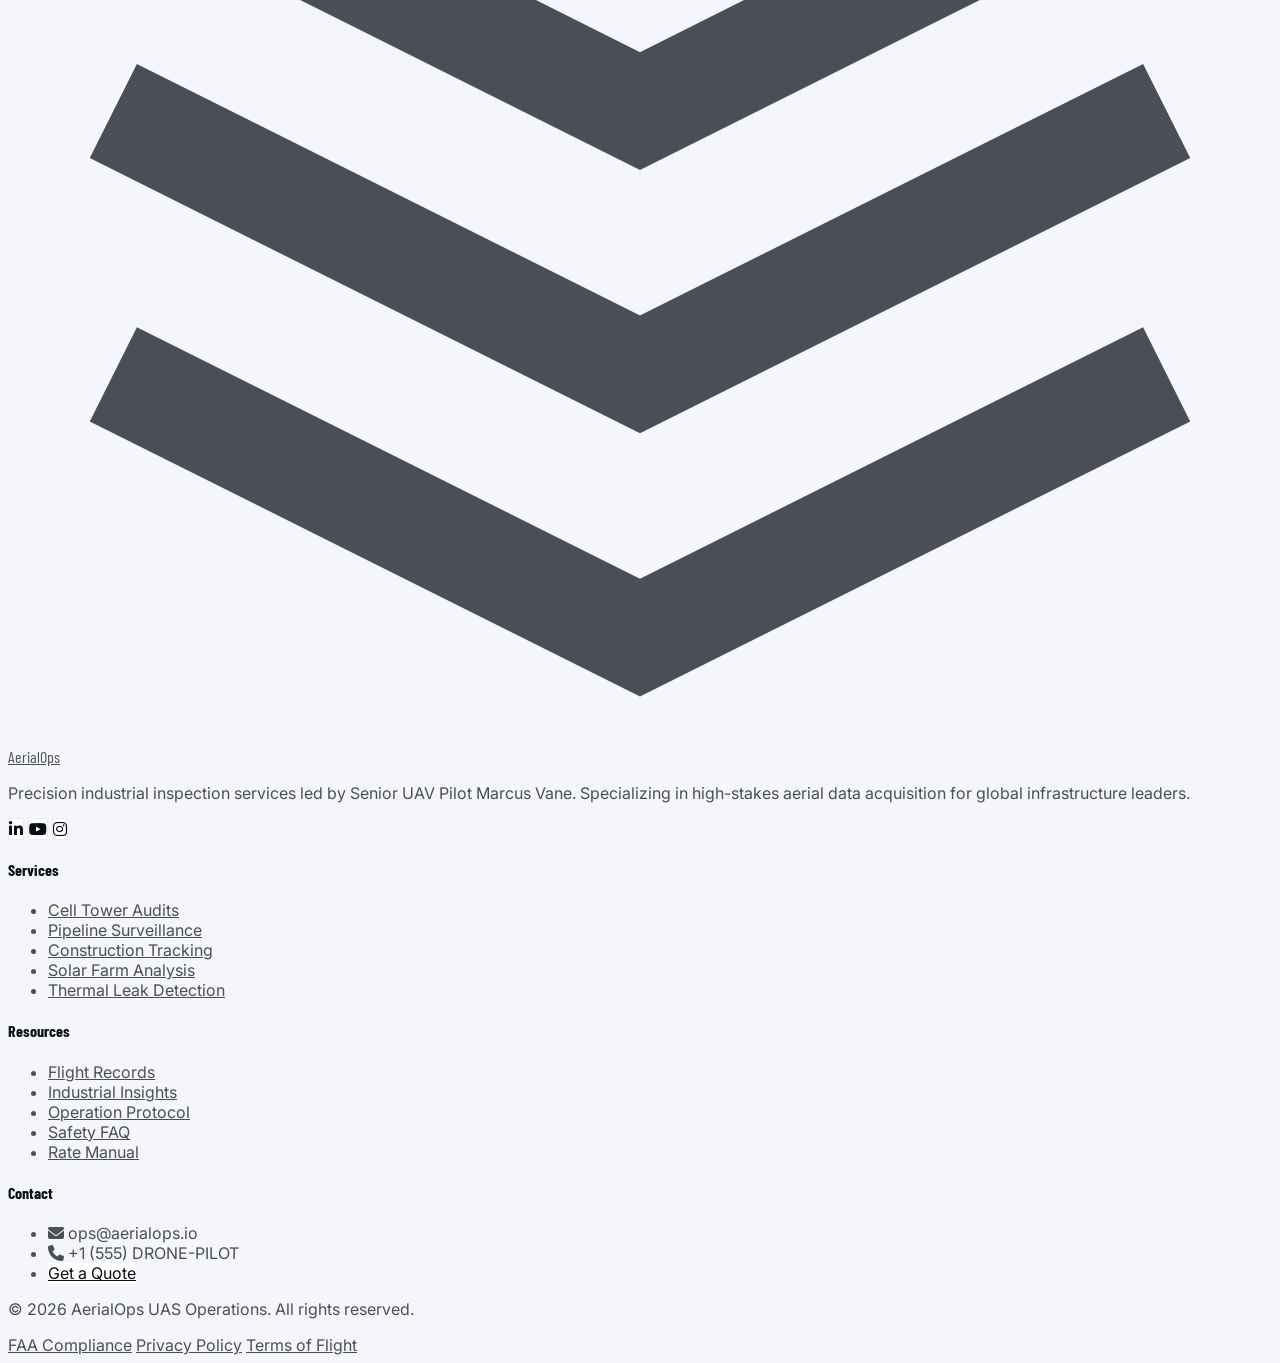
==== commit a78ba024: "Add files via upload Client 2 Commit" ====
--- a/index.html
+++ b/index.html
@@ -3,8 +3,8 @@
 
 <head>
     <meta charset="UTF-8">
-    <meta name="viewport" content="width=device-width, initial-scale=1, shrink-to-fit=no">
-    <link rel="icon" type="image/svg+xml" href="assets/images/favicon.svg">
+    <meta name="viewport" content="width=device-width, initial-scale=1, shrink-to-fit=no">
+    <link rel="icon" type="image/svg+xml" href="assets/images/favicon.svg">
     <title>AerialOps — Industrial Drone Inspection Services</title>
     <meta name="description"
         content="Professional drone inspection services for cell towers, pipelines and construction sites. FAA certified. 200+ flights logged.">
@@ -54,8 +54,8 @@
             <!-- LOGO -->
             <a href="index.html" class="flex items-center gap-2 group">
                 <div class="relative w-10 h-10 flex items-center justify-center">
-                    <svg class="w-8 h-8 text-accent transition-colors"
-                        viewBox="0 0 24 24" fill="none" stroke="currentColor" stroke-width="2">
+                    <svg class="w-8 h-8 text-accent transition-colors" viewBox="0 0 24 24" fill="none"
+                        stroke="currentColor" stroke-width="2">
                         <path d="M12 2L2 7l10 5 10-5-10-5zM2 17l10 5 10-5M2 12l10 5 10-5"></path>
                     </svg>
                     <div
@@ -64,7 +64,8 @@
                         <div class="absolute bottom-0 left-1/2 -translate-x-1/2 w-1 h-3 bg-accent rounded-full"></div>
                     </div>
                 </div>
-                <span class="font-barlow-condensed text-2xl font-bold tracking-tight uppercase text-primary dark:text-white">AerialOps</span>
+                <span
+                    class="font-barlow-condensed text-2xl font-bold tracking-tight uppercase text-primary dark:text-white">AerialOps</span>
             </a>
 
             <!-- DESKTOP NAV -->
@@ -81,11 +82,11 @@
 
             <!-- CTAs & TOGGLES -->
             <div class="flex items-center gap-4">
-                <a href="login.html"
-                    class="hidden xl:inline-block px-4 py-2 border-2 border-primary dark:border-secondary font-semibold rounded hover:bg-primary hover:text-white dark:hover:bg-secondary dark:hover:text-primary transition-all">Sign
-                    In</a>
-                <a href="signup.html"
-                    class="hidden xl:inline-block bg-accent text-white px-4 py-2 rounded font-bold hover:scale-105 transition-transform active:scale-95">Register</a>
+                <a href="login.html"
+                    class="hidden xl:inline-block px-4 py-2 border-2 border-primary dark:border-secondary font-semibold rounded hover:bg-primary hover:text-white dark:hover:bg-secondary dark:hover:text-primary transition-all">Sign
+                    In</a>
+                <a href="signup.html"
+                    class="hidden xl:inline-block bg-accent text-white px-4 py-2 rounded font-bold hover:scale-105 transition-transform active:scale-95">Register</a>
 
                 <button onclick="toggleTheme()"
                     class="theme-toggle w-10 h-10 flex items-center justify-center rounded-full bg-gray-100 dark:bg-white/5 hover:bg-accent hover:text-white transition-colors">
@@ -94,7 +95,7 @@
 
                 <button onclick="toggleRTL()"
                     class="rtl-toggle w-10 h-10 flex items-center justify-center rounded-full bg-gray-100 dark:bg-white/5 hover:bg-accent hover:text-white transition-colors">
-                    <span class="rtl-toggle-text font-bold text-sm">AR</span>
+                    <i class="fas fa-right-left text-sm" aria-hidden="true"></i>
                 </button>
 
                 <button id="hamburger-btn"
@@ -125,7 +126,7 @@
                             </div>
                         </div>
                         <span
-                            class="font-barlow-condensed text-2xl font-bold tracking-tight uppercase text-white">AerialOps</span>
+                            class="font-barlow-condensed text-2xl font-bold tracking-tight uppercase text-white">AerialOps</span>
                     </div>
                     <button id="close-menu-btn"
                         class="w-12 h-12 flex items-center justify-center rounded-full bg-white/10 text-white hover:bg-accent transition-all">
@@ -148,28 +149,28 @@
                         class="font-barlow-condensed text-4xl font-bold uppercase text-white hover:text-accent tracking-tighter transition-all">Blog</a>
                     <a href="pricing.html"
                         class="font-barlow-condensed text-4xl font-bold uppercase text-white hover:text-accent tracking-tighter transition-all">Pricing</a>
-                    <a href="contact.html"
-                        class="font-barlow-condensed text-4xl font-bold uppercase text-white hover:text-accent tracking-tighter transition-all">Contact</a>
-                    <a href="dashboard.html"
-                        class="font-barlow-condensed text-4xl font-bold uppercase text-white hover:text-accent tracking-tighter transition-all">Dashboard</a>
-                </div>
+                    <a href="contact.html"
+                        class="font-barlow-condensed text-4xl font-bold uppercase text-white hover:text-accent tracking-tighter transition-all">Contact</a>
+                    <a href="dashboard.html"
+                        class="font-barlow-condensed text-4xl font-bold uppercase text-white hover:text-accent tracking-tighter transition-all">Dashboard</a>
+                </div>
 
                 <!-- Mission Action Deck -->
                 <div class="w-full">
-                    <div class="grid grid-cols-2 gap-4 mb-4">
-                        <a href="login.html"
-                            class="flex items-center justify-center gap-3 rounded-2xl border border-white/10 bg-white/5 px-4 py-4 text-white font-bold uppercase tracking-[0.2em] text-xs hover:bg-accent transition-all">
-                            <i class="fas fa-user text-sm"></i>
-                            <span>Sign In</span>
-                        </a>
-                        <a href="signup.html"
-                            class="flex items-center justify-center gap-3 rounded-2xl bg-accent px-4 py-4 text-white font-black uppercase tracking-[0.2em] text-xs hover:scale-[1.02] transition-all shadow-xl shadow-accent/20">
-                            <i class="fas fa-user-plus text-sm"></i>
-                            <span>Register</span>
-                        </a>
-                    </div>
-                </div>
-            </div>
+                    <div class="grid grid-cols-2 gap-4 mb-4">
+                        <a href="login.html"
+                            class="flex items-center justify-center gap-3 rounded-2xl border border-white/10 bg-white/5 px-4 py-4 text-white font-bold uppercase tracking-[0.2em] text-xs hover:bg-accent transition-all">
+                            <i class="fas fa-user text-sm"></i>
+                            <span>Sign In</span>
+                        </a>
+                        <a href="signup.html"
+                            class="flex items-center justify-center gap-3 rounded-2xl bg-accent px-4 py-4 text-white font-black uppercase tracking-[0.2em] text-xs hover:scale-[1.02] transition-all shadow-xl shadow-accent/20">
+                            <i class="fas fa-user-plus text-sm"></i>
+                            <span>Register</span>
+                        </a>
+                    </div>
+                </div>
+            </div>
     </header>
 
     <main id="main-content" class="pt-20">
@@ -178,25 +179,26 @@
         <section class="h-screen min-h-[700px] relative overflow-hidden bg-primary grid-overlay">
             <div class="container mx-auto px-4 h-full flex flex-col lg:flex-row items-center justify-between gap-12">
                 <!-- HERO TEXT -->
-                <div class="lg:w-7/12 flex flex-col items-center gap-6 z-10 hero-content text-center">
+                <div class="lg:w-7/12 flex flex-col items-center gap-6 z-10 hero-content text-center">
                     <h1 class="font-barlow-condensed text-5xl md:text-7xl font-extrabold uppercase text-secondary leading-tight tracking-tight reveal-on-scroll"
                         style="transition-delay: 0.1s">
                         Industrial Inspection, <br> <span class="text-accent">Elevated.</span>
                     </h1>
-                    <p class="text-xl md:text-2xl text-secondary/80 max-w-xl font-light leading-relaxed reveal-on-scroll"
-                        style="transition-delay: 0.3s">
-                        Precision aerial surveys for cell towers, pipelines, and construction sites. Delivering
-                        high-accuracy data from extreme altitudes.
-                    </p>
-                    <div class="flex flex-wrap justify-center gap-4 mt-6 reveal-on-scroll" style="transition-delay: 0.5s">
-                        <a href="pricing.html"
-                            class="inline-flex w-[220px] justify-center sm:w-auto sm:min-w-[220px] bg-accent hover:bg-accent/80 text-white px-8 py-4 rounded-md font-bold text-lg transition-all animate-glow-pulse">Schedule
-                            Inspection</a>
-                        <a href="portfolio.html"
-                            class="inline-flex w-[220px] justify-center sm:w-auto sm:min-w-[220px] border-2 border-secondary text-secondary hover:bg-secondary hover:text-primary px-8 py-4 rounded-md font-bold text-lg transition-all">View
-                            Portfolio</a>
-                    </div>
-                </div>
+                    <p class="text-xl md:text-2xl text-secondary/80 max-w-xl font-light leading-relaxed reveal-on-scroll"
+                        style="transition-delay: 0.3s">
+                        Precision aerial surveys for cell towers, pipelines, and construction sites. Delivering
+                        high-accuracy data from extreme altitudes.
+                    </p>
+                    <div class="flex flex-wrap justify-center gap-4 mt-6 reveal-on-scroll"
+                        style="transition-delay: 0.5s">
+                        <a href="pricing.html"
+                            class="inline-flex w-[220px] justify-center sm:w-auto sm:min-w-[220px] bg-accent hover:bg-accent/80 text-white px-8 py-4 rounded-md font-bold text-lg transition-all animate-glow-pulse">Schedule
+                            Inspection</a>
+                        <a href="portfolio.html"
+                            class="inline-flex w-[220px] justify-center sm:w-auto sm:min-w-[220px] border-2 border-secondary text-secondary hover:bg-secondary hover:text-primary px-8 py-4 rounded-md font-bold text-lg transition-all">View
+                            Portfolio</a>
+                    </div>
+                </div>
 
                 <!-- HERO VISUAL -->
                 <div class="lg:w-5/12 relative z-10 flex justify-center items-center">
@@ -433,21 +435,14 @@
                             class="absolute inset-0 w-full h-full object-cover transition-transform duration-1000 group-hover:scale-105">
                         <div class="absolute inset-0 bg-primary/40 group-hover:bg-primary/20 transition-all"></div>
                         <div class="absolute top-6 left-6 flex gap-2">
-                            <span
-                                class="px-3 py-1 bg-accent/80 text-white text-xs font-bold uppercase rounded">Infrastructure</span>
-                            <span class="px-3 py-1 bg-primary/80 text-white text-xs font-bold uppercase rounded">Sector
-                                7</span>
-                        </div>
-                        <div class="absolute inset-0 flex items-center justify-center opacity-0 group-hover:opacity-100 transition-all duration-500 bg-primary/60 backdrop-blur-sm -translate-y-full group-hover:translate-y-0"
-                            style="clip-path: polygon(0 0, 100% 0, 100% 100%, 0 100%);">
-                            <div class="text-center p-8">
-                                <h3 class="font-barlow-condensed text-4xl font-bold text-white mb-4 uppercase">TowerGrid
-                                    Solutions</h3>
-                                <p class="text-white/80 max-w-sm mb-6 mx-auto">Full structural audit of 12 wireless
-                                    towers across the meridian corridor.</p>
-                            </div>
-                        </div>
-                    </div>
+                         
+                        </div>
+                        <div class="absolute bottom-6 left-6">
+                            <h4 class="text-white font-barlow-condensed text-xl md:text-3xl font-bold uppercase">
+                                TowerGrid Solutions</h4>
+                            <p class="text-white/60 text-sm md:text-base italic">Structural Audit</p>
+                        </div>
+                    </div>
 
                     <!-- PROJECT 2 -->
                     <div class="md:col-span-2 md:row-span-1 relative group overflow-hidden rounded-2xl reveal-on-scroll shadow-lg"
@@ -463,14 +458,14 @@
                     </div>
 
                     <!-- PROJECT 3 -->
-                    <div class="md:col-span-1 md:row-span-1 relative group overflow-hidden rounded-2xl reveal-on-scroll shadow-lg"
-                        style="transition-delay: 0.3s">
-                        <img src="https://images.unsplash.com/photo-1473968512647-3e447244af8f?w=600&q=80" alt="Sector Log"
-                            class="absolute inset-0 w-full h-full object-cover">
-                        <div class="absolute inset-0 bg-primary/40"></div>
-                        <div class="absolute inset-0 flex items-center justify-center">
-                            <i class="fas fa-play text-white/50 text-4xl"></i>
-                        </div>
+                    <div class="md:col-span-1 md:row-span-1 relative group overflow-hidden rounded-2xl reveal-on-scroll shadow-lg"
+                        style="transition-delay: 0.3s">
+                        <img src="https://images.unsplash.com/photo-1473968512647-3e447244af8f?w=600&q=80"
+                            alt="Sector Log" class="absolute inset-0 w-full h-full object-cover">
+                        <div class="absolute inset-0 bg-primary/40"></div>
+                        <div class="absolute inset-0 flex items-center justify-center">
+                            <i class="fas fa-play text-white/50 text-4xl"></i>
+                        </div>
                     </div>
 
                     <!-- PROJECT 4 -->
@@ -683,7 +678,7 @@
                             </div>
                         </div>
                         <span
-                            class="font-barlow-condensed text-2xl font-bold tracking-tight uppercase text-primary dark:text-white">AerialOps</span>
+                            class="font-barlow-condensed text-2xl font-bold tracking-tight uppercase text-primary dark:text-white">AerialOps</span>
                     </a>
                     <p class="text-secondary/60 leading-relaxed">
                         Precision industrial inspection services led by Senior UAV Pilot Marcus Vane. Specializing in
@@ -830,4 +825,4 @@
     </style>
 </body>
 
-</html>
+</html>
